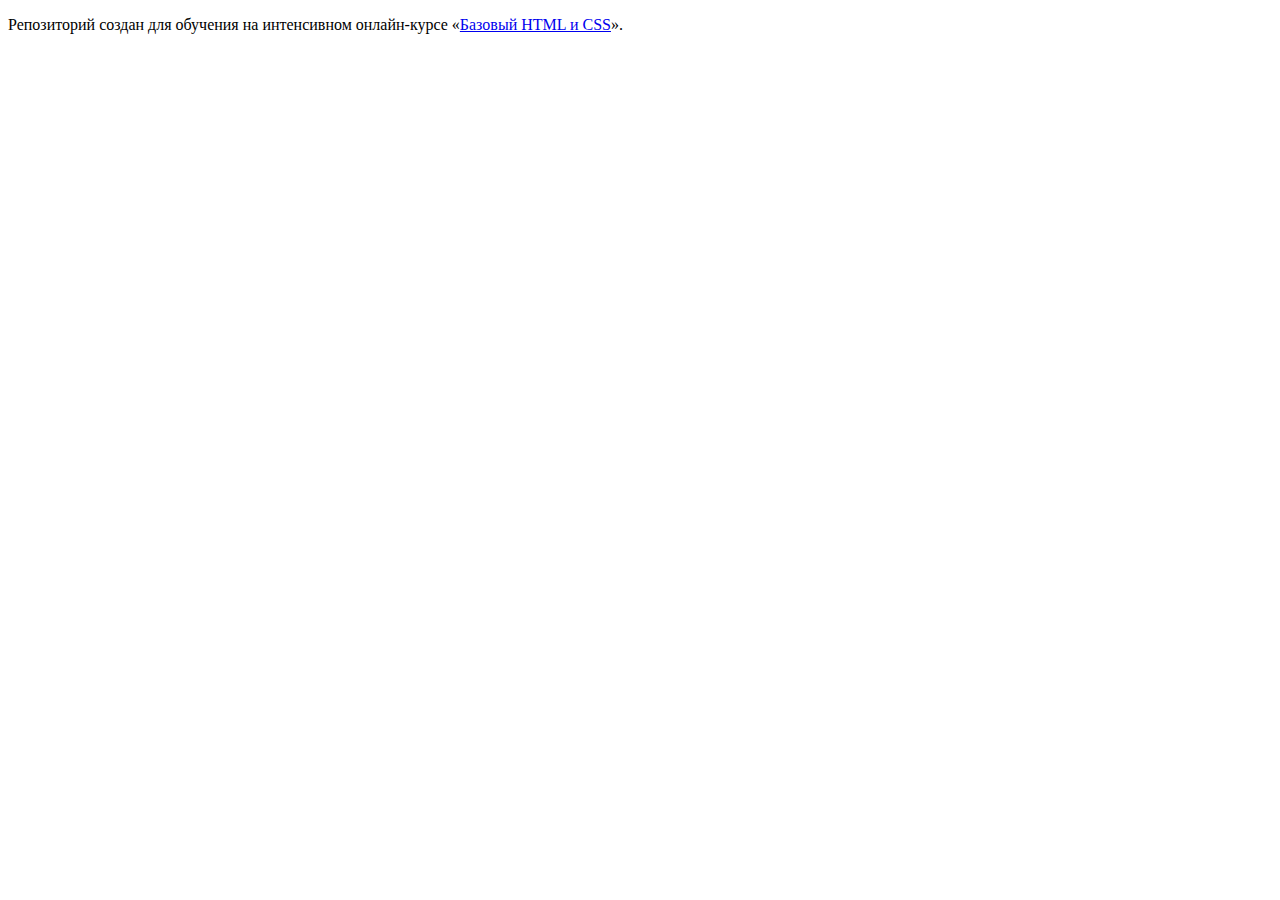
==== index.html @ d26d06f1 ":hatching_chick:" ====
<!DOCTYPE html>
<html lang="ru">
  <head>
    <meta charset="utf-8">
    <title>HTML Academy: Техномарт</title>
  </head>
  <body>

    <p>Репозиторий создан для обучения на интенсивном онлайн‑курсе «<a href="https://htmlacademy.ru/intensive/htmlcss">Базовый HTML и CSS</a>».</p>

  </body>
</html>
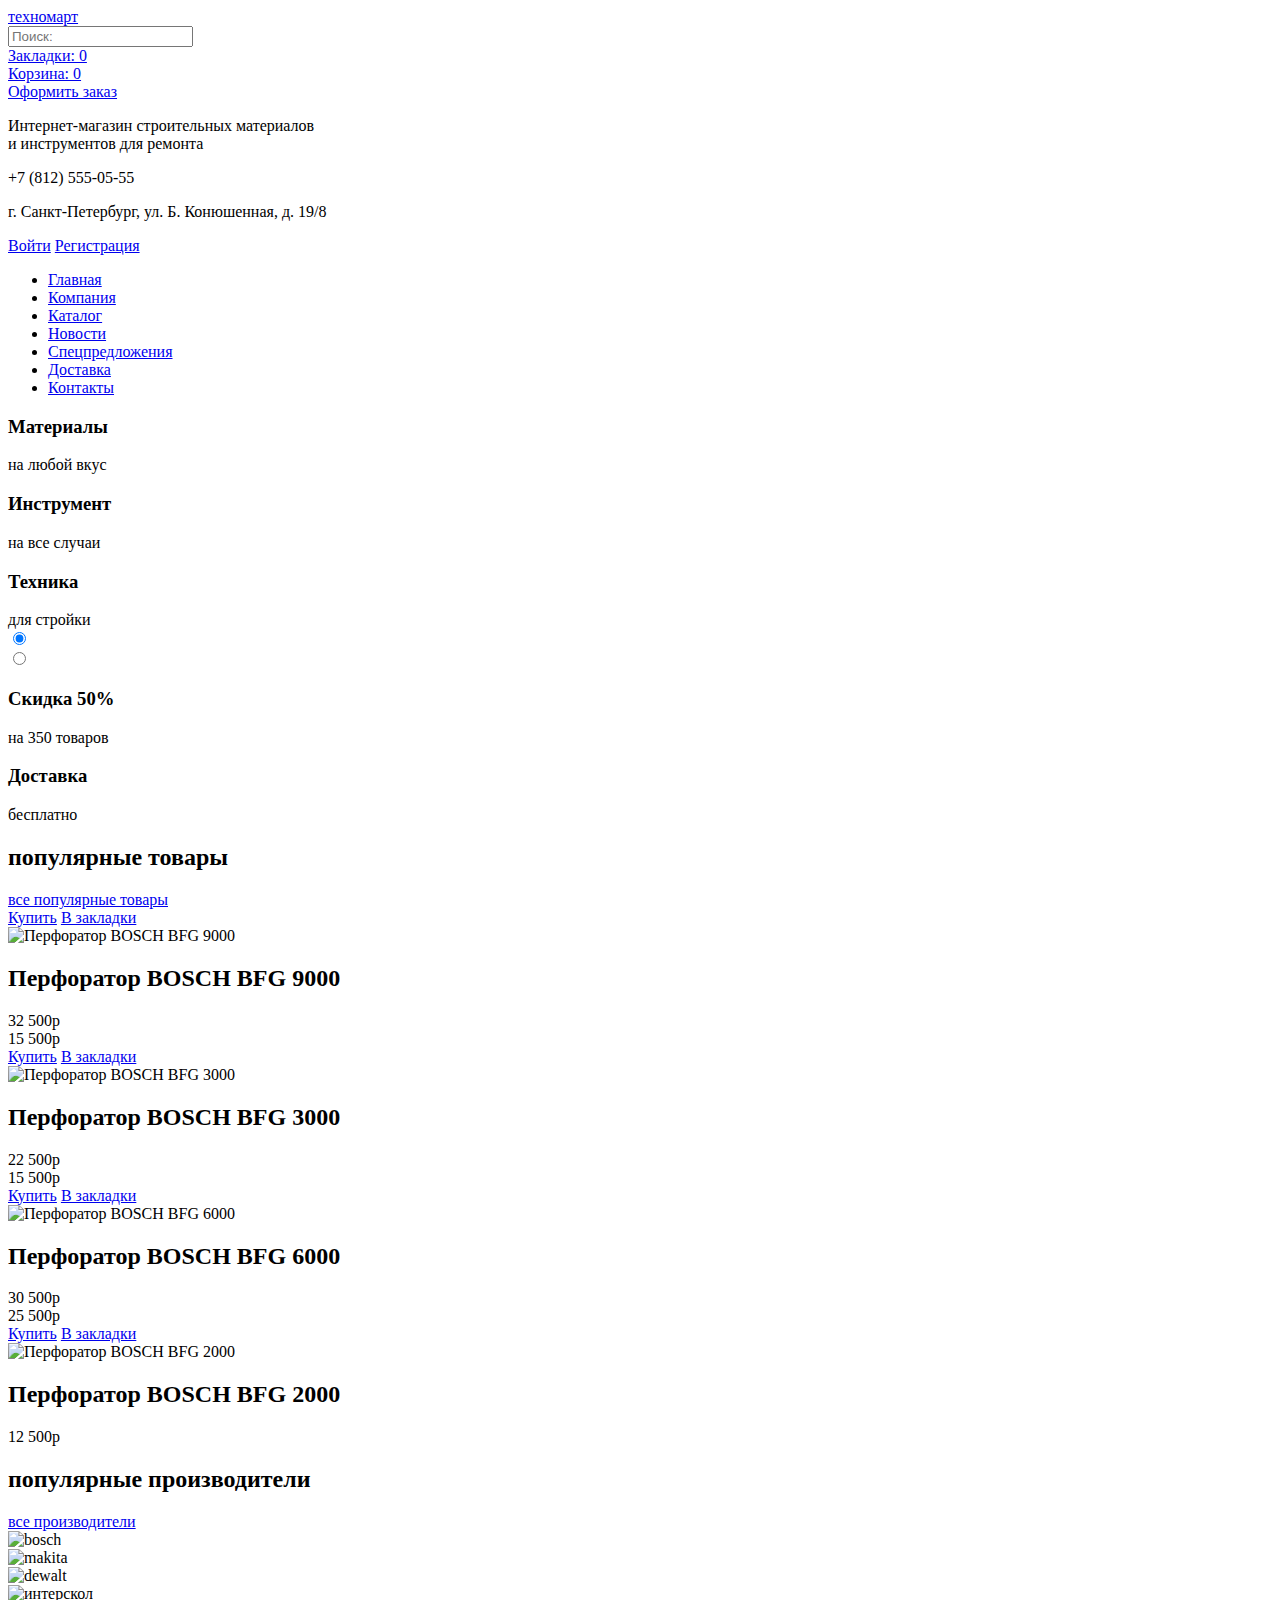
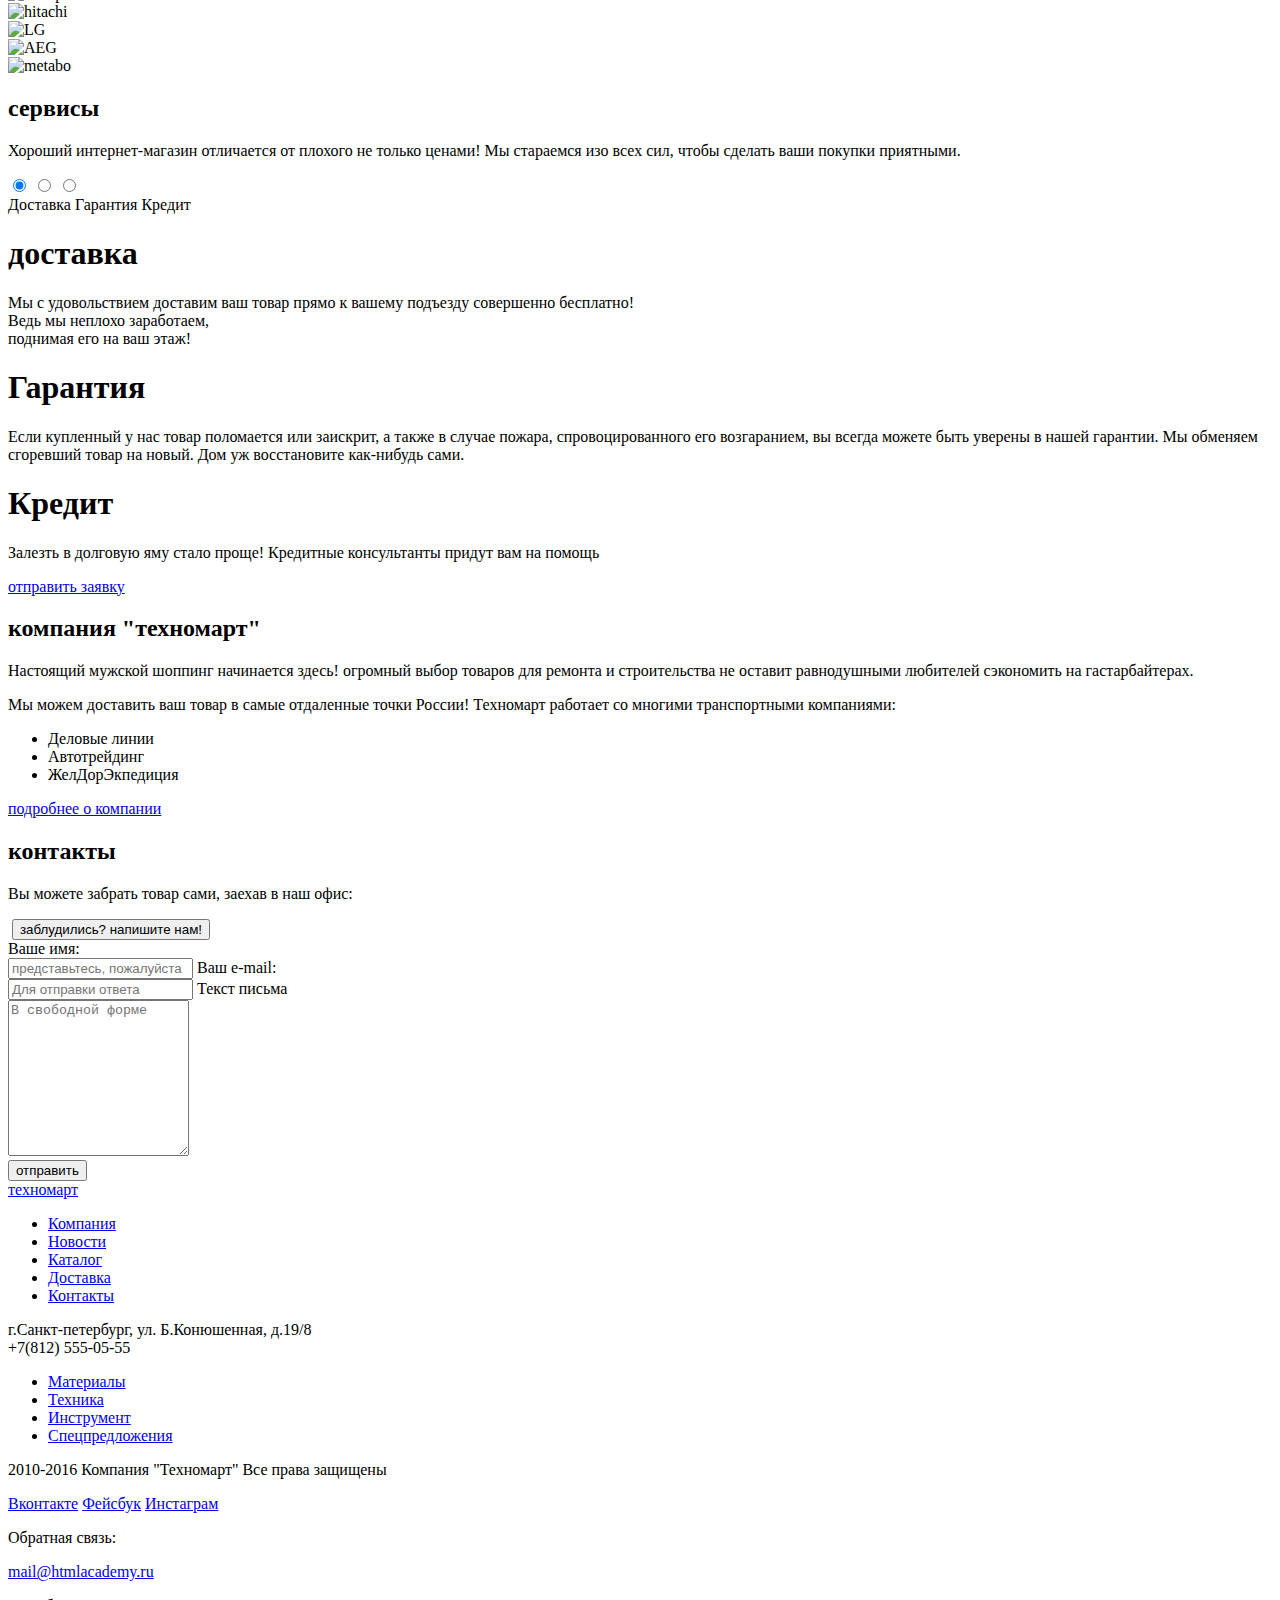
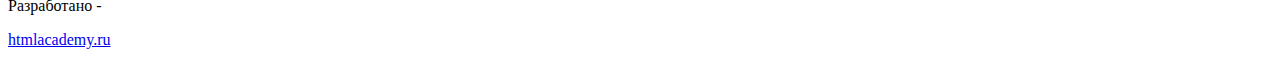
==== commit a77568bb: "РАЗМЕТКА" ====
--- a/index.html
+++ b/index.html
@@ -5,8 +5,294 @@
     <title>HTML Academy: Техномарт</title>
   </head>
   <body>
-
-    <p>Репозиторий создан для обучения на интенсивном онлайн‑курсе «<a href="https://htmlacademy.ru/intensive/htmlcss">Базовый HTML и CSS</a>».</p>
-
+    <header class="main-header">
+      <div class="top-menu">
+        <div class="container clearfix">
+          <a class="logo" href="#">техномарт</a>  
+        </div>
+        <form class="search">
+          <input class="icon-search" type="text" id="search" placeholder="Поиск:">
+        </form>
+        <div class="top-menu-left">
+          <div class="bookmark">
+            <a class="bookmark-link" href="#">Закладки: 0</a>  
+          </div>  
+          <div class="basket">
+            <a class="basket-link" href="#">Корзина: 0</a>  
+          </div>
+          <div class="order">
+            <a class="order-link" href="#">Оформить заказ</a>  
+          </div>
+        </div>
+      </div>
+      <div class="bottom-menu">
+        <div class="container">
+          <div class="about clearfix">
+            <div class="column1">
+              <p class="column1-text">
+                Интернет-магазин строительных материалов<br> и инструментов для ремонта    
+              </p> 
+            </div> 
+            <div class="column2">
+              <p class="phone">
+               <span class="icon-phone"></span>
+               +7 (812) 555-05-55  
+              </p>  
+              <p class="addres"> г. Санкт-Петербург, ул. Б. Конюшенная, д. 19/8</p>
+            </div>
+            <div class="column3"> 
+              <a class="login" href="#">Войти</a> 
+              <a class="checkin" href="#">Регистрация</a>
+            </div>
+          </div>  
+        </div>  
+      </div>
+      <div class="container">
+        <nav class="main-navigation">
+          <ul>
+            <li><a href="#">Главная</a></li> 
+            <li><a href="#">Компания</a></li>  
+            <li><a href="#">Каталог</a></li>  
+            <li><a href="#">Новости</a></li>  
+            <li><a href="#">Спецпредложения</a></li>  
+            <li><a href="#">Доставка</a></li>  
+            <li><a href="#">Контакты</a></li>  
+          </ul>
+        </nav>
+      </div>
+    </header>
+    <main class="main-item">
+      <div class="container">
+        <section class="features clearfix">
+          <div class="features-item new-item">
+            <h3>Материалы</h3>
+            <a>на любой вкус</a>
+          </div> 
+          <div class="features-item">
+            <h3>Инструмент</h3>
+            <a>на все случаи</a>
+          </div>
+          <div class="features-item">
+            <h3>Техника</h3>
+            <a>для стройки</a>
+          </div>
+        </section>
+        <div class="slider">
+          <input type="radio" name="slider" id="slider1" checked>
+          <label for="slider1"></label>
+          <div></div>
+          <input type="radio" name="slider" id="slider2">
+          <label for="slider2"></label>
+          <div></div>
+        </div>
+        <div class="sale">
+          <h3>Скидка 50%</h3>
+          <p>на 350 товаров</p>
+        </div>
+        <div class="delivery">
+          <h3>Доставка</h3>
+          <p>бесплатно</p>
+        </div>
+        <section class="products">
+          <div class="products-title">
+            <h2>популярные товары</h2> 
+            <a href="#">все популярные товары</a>
+          </div>  
+          <div class="products-items">
+            <article class="products-item">
+              <div class="actions">
+                <a href="#" class="buy">Купить</a>
+                <a href="#" class="inbookmark">В закладки</a>
+              </div>
+              <div class="products-item-image">
+                <img width="180" height="100" src="img/bgf-9000.jpg" alt="Перфоратор BOSCH BFG 9000">  
+              </div> 
+              <h2 class="title">Перфоратор BOSCH BFG 9000</h2>
+              <div class="discount">32 500р</div>
+              <div class="price">15 500р</div>
+            </article>
+            <article class="products-item">
+              <div class="actions">
+                <a href="#" class="buy">Купить</a>
+                <a href="#" class="inbookmark">В закладки</a>
+              </div>
+              <div class="products-item-image">
+                <img width="180" height="100" src="img/bgf-3000.jpg" alt="Перфоратор BOSCH BFG 3000">  
+              </div> 
+              <h2 class="title">Перфоратор BOSCH BFG 3000</h2>
+              <div class="discount">22 500р</div>
+              <div class="price">15 500р</div>
+            </article>  
+            <article class="products-item">
+              <div class="actions">
+                <a href="#" class="buy">Купить</a>
+                <a href="#" class="inbookmark">В закладки</a>
+              </div>
+              <div class="products-item-image">
+                <img width="180" height="100" src="img/bgf-6000.jpg" alt="Перфоратор BOSCH BFG 6000">  
+              </div> 
+              <h2 class="title">Перфоратор BOSCH BFG 6000</h2>
+              <div class="discount">30 500р</div>
+              <div class="price">25 500р</div>
+            </article>  
+            <article class="products-item new">
+              <div class="actions">
+                <a href="#" class="buy">Купить</a>
+                <a href="#" class="inbookmark">В закладки</a>
+              </div>
+              <div class="products-item-image">
+                <img width="180" height="100" src="img/bgf2000.jpg" alt="Перфоратор BOSCH BFG 2000">  
+              </div> 
+              <h2 class="title">Перфоратор BOSCH BFG 2000</h2>
+              <div class="discount"></div>
+              <div class="price">12 500р</div>
+            </article>   
+          </div>
+        </section>
+        <section class="brand">
+          <div class="brand-title">
+            <h2>популярные производители</h2> 
+            <a href="#">все производители</a>
+          </div> 
+          <div class="brand-items">
+            <div class="brand-image"><img src="img/bosch.jpg" alt="bosch" widtn="204" height="96"></div>
+            <div class="brand-image"><img src="img/makita.jpg" alt="makita" widtn="204" height="96"></div>
+            <div class="brand-image"><img src="img/dewalt.jpg" alt="dewalt" widtn="204" height="96"></div>
+            <div class="brand-image"><img src="img/interskol.jpg" alt="интерскол" widtn="204" height="96"></div>
+            <div class="brand-image"><img src="img/hitachi.jpg" alt="hitachi" widtn="204" height="96"></div>
+            <div class="brand-image"><img src="img/lg.jpg" alt="LG" widtn="204" height="96"></div>
+            <div class="brand-image"><img src="img/aeg.jpg" alt="AEG" widtn="204" height="96"></div>
+            <div class="brand-image"><img src="img/metabo.jpg" alt="metabo" widtn="204" height="96"></div>
+          </div>
+        </section>
+      </div>
+      <div class="bg-service">
+        <div class="service-container">
+          <div class="service-content">
+            <h2>сервисы</h2>
+            <p>Хороший интернет-магазин отличается от плохого не только ценами! Мы стараемся изо всех сил, чтобы сделать ваши покупки приятными. </p>
+          </div>
+          <div class="service-slider">
+            <input type="radio" name="toggle" id="btn-1" checked>
+            <input type="radio" name="toggle" id="btn-2">
+            <input type="radio" name="toggle" id="btn-3">
+            <div class="slider-controls">
+              <label for="btn-1">Доставка</label>
+              <label for="btn-2">Гарантия</label>
+              <label for="btn-3">Кредит</label>
+            </div>
+            <div class="slides">
+              <div class="slide">
+                <div class="slide-text">
+                  <div class="slide-title">
+                    <h1>доставка</h1>
+                  </div>
+                  <p>Мы с удовольствием доставим ваш товар прямо к вашему подъезду совершенно бесплатно!<br>
+                    Ведь мы неплохо заработаем,<br>поднимая его на ваш этаж!</p>    
+                </div>  
+              </div>
+              <div class="slide">
+                <div class="slide-text">
+                  <div class="slide-title">
+                    <h1>Гарантия</h1>
+                    <p>Если купленный у нас товар поломается или заискрит, а также в случае пожара, спровоцированного его  возгаранием, вы всегда можете быть уверены в нашей гарантии. Мы обменяем сгоревший товар на новый.
+                    Дом уж восстановите как-нибудь сами.</p>    
+                  </div>
+                </div>  
+              </div>
+              <div class="slide">
+                <div class="slide-text">
+                  <div class="slide-title">
+                    <h1>Кредит</h1>
+                    <p>Залезть в долговую яму стало проще!
+                      Кредитные консультанты придут вам на помощь</p> 
+                    <a class="btn" href="#">отправить заявку</a>
+                  </div>
+                </div>  
+              </div>
+            </div>
+          </div>
+        </div>
+      </div>
+      <div class="content-container">
+        <div class="content-left">
+          <h2>компания "техномарт"</h2>  
+          <p>Настоящий мужской шоппинг начинается здесь! огромный выбор товаров для ремонта и строительства не оставит равнодушными любителей сэкономить на гастарбайтерах.</p>
+          <p>Мы можем доставить ваш товар в самые отдаленные точки России! Техномарт работает со многими транспортными компаниями:</p>
+          <uL>
+            <li>Деловые линии</li>
+            <li>Автотрейдинг</li>
+            <li>ЖелДорЭкпедиция</li>
+          </uL>
+          <a href="#">подробнее о компании</a>
+        </div> 
+        <div class="content-right">
+          <h2>контакты</h2>
+          <p>Вы можете забрать товар сами, заехав в наш офис:</p>
+          <a href=""><img src="img/map.jpg" width="" height="" alt=""></a>
+          <button>заблудились? напишите нам!</button>
+          <div class="write">
+            <form>
+              <label for="name">Ваше имя:</label> <br> 
+              <input type="text" id="name" placeholder="представьтесь, пожалуйста">
+              <label for="mail">Ваш e-mail:</label><br>
+              <input type="email" id="mail" placeholder="Для отправки ответа">
+              <label for="text-email">Текст письма</label><br>
+              <textarea  id="text-email" placeholder="В свободной форме" rows="10"></textarea><br>
+              <button>отправить</button>
+            </form>  
+          </div>
+        </div>
+      </div>
+    </main>
+    <footer class="main-footer">
+      <div class="container">    
+        <section class="footer-top">
+          <div class="footer-block-top">
+            <a class="logo" href="#">техномарт</a>
+            <ul>
+              <li><a href="#">Компания</a></li>
+              <li><a href="#">Новости</a></li>
+              <li><a href="#">Каталог</a></li>  
+              <li><a href="#">Доставка</a></li>  
+              <li><a href="#">Контакты</a></li>  
+            </ul>
+          </div> 
+          <div class="footer-block-bottom">
+            <div class="footer-contacts">
+              г.Санкт-петербург, ул. Б.Конюшенная, д.19/8<br>
+              +7(812) 555-05-55
+            </div>
+            <div>
+              <ul>
+                <li><a href="#">Материалы</a></li>  
+                <li><a href="#">Техника</a></li>  
+                <li><a href="#">Инструмент</a></li>  
+                <li><a href="#">Спецпредложения</a></li>  
+              </ul>  
+            </div>
+          </div>
+        </section>
+        <section class="footer-botom">
+          <div class="copyright">
+            <p>2010-2016 Компания "Техномарт"
+            Все права защищены</p>
+          </div>  
+          <div class="social-btn">
+            <a class="social-btn social-btn-vk" href="#">Вконтакте</a>
+            <a class="social-btn social-btn-fb" href="#">Фейсбук</a>
+            <a class="social-btn social-btn-inst" href="#">Инстаграм</a>
+          </div>
+          <div class="post">
+            <p>Обратная связь:</p>
+            <a href="#">mail@htmlacademy.ru</a>
+          </div>
+          <div class="site">
+            <p>Разработано -</p>
+            <a href="#">htmlacademy.ru</a>
+          </div>
+        </section>
+      </div>
+    </footer>
   </body>
 </html>
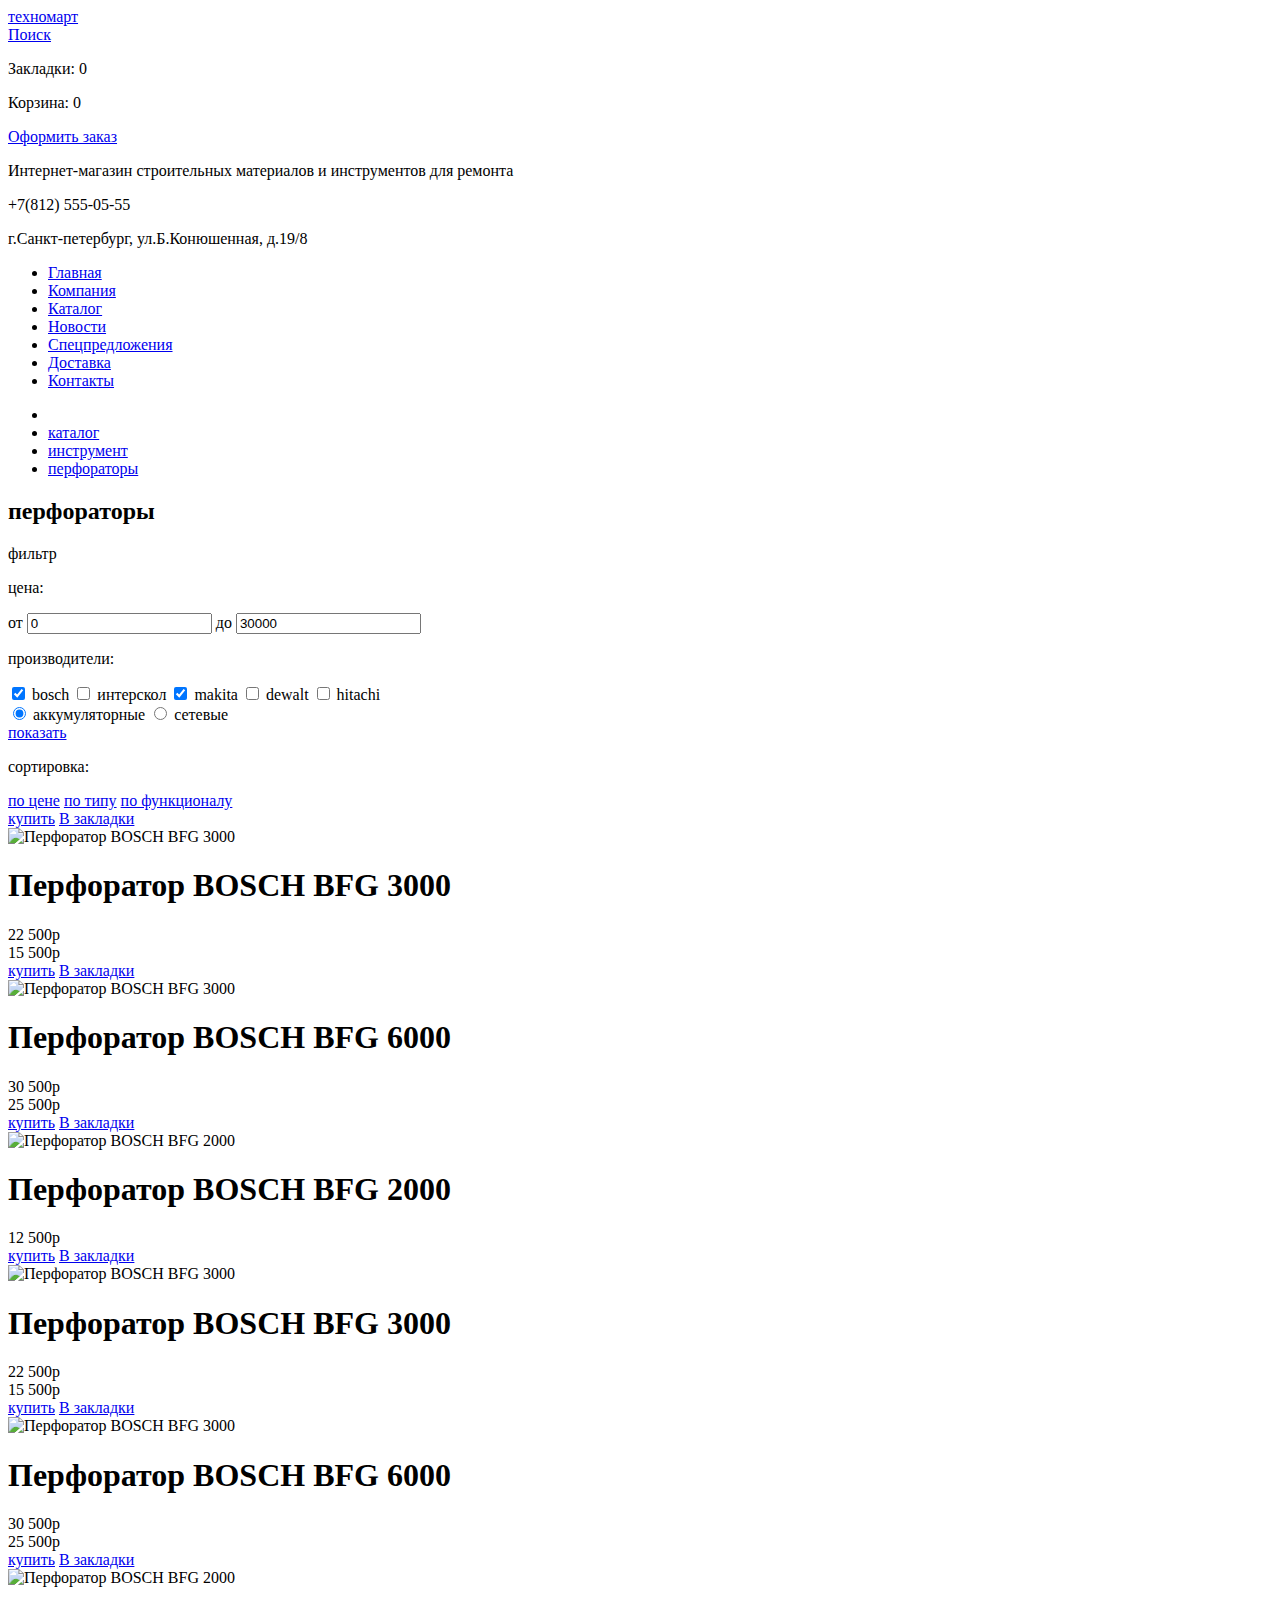
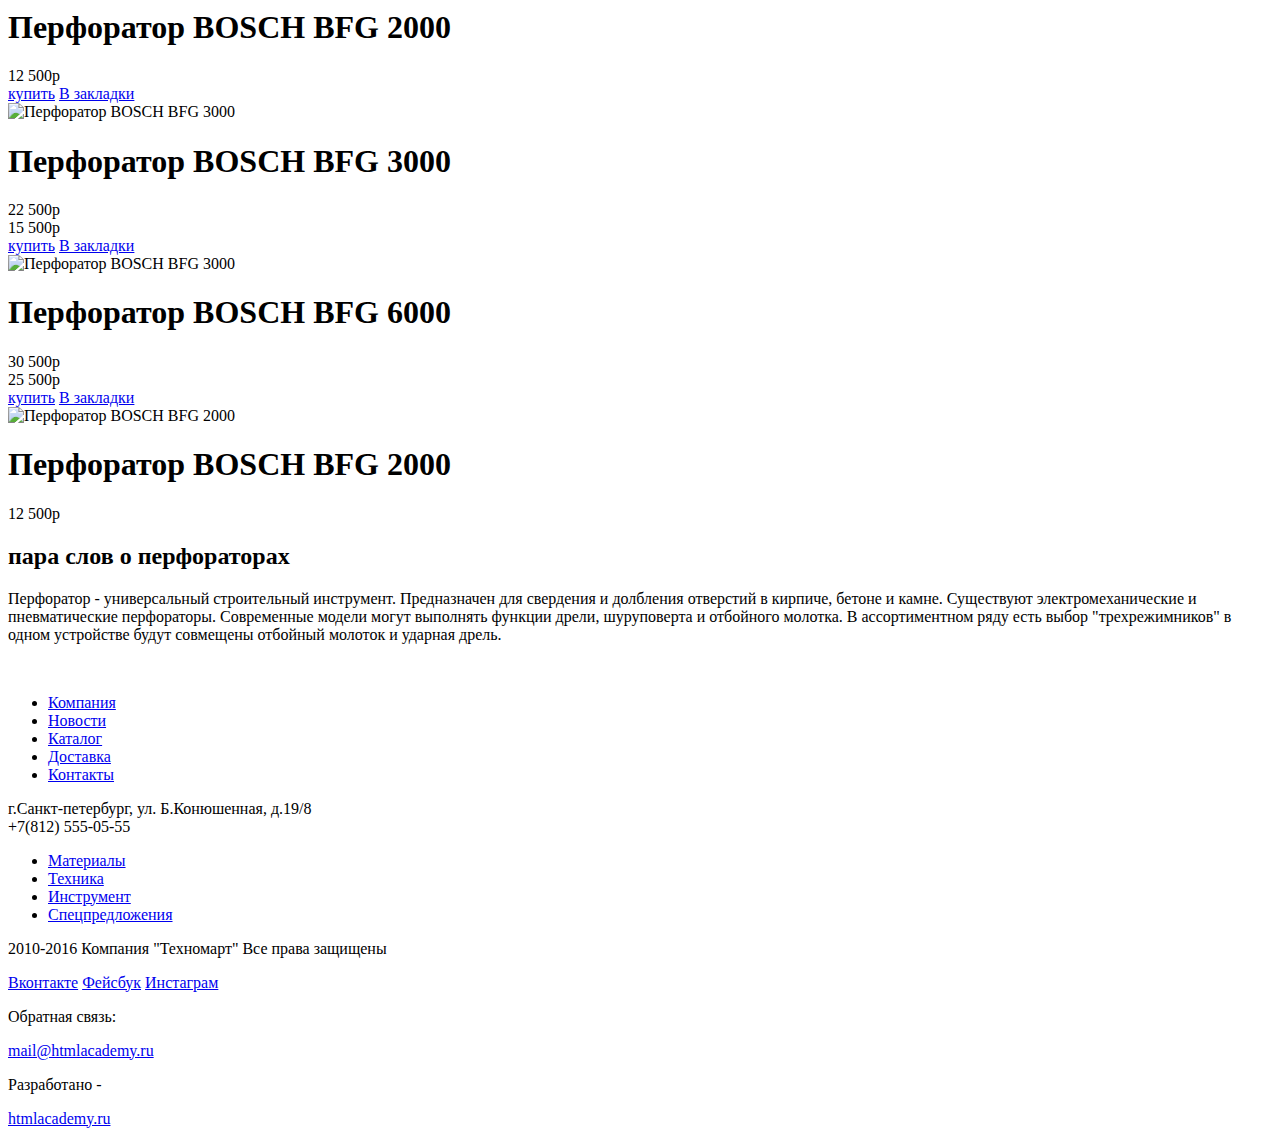
==== commit 45a348fa: "разметка" ====
--- a/index.html
+++ b/index.html
@@ -6,250 +6,264 @@
   </head>
   <body>
     <header class="main-header">
-      <div class="top-menu">
-        <div class="container clearfix">
-          <a class="logo" href="#">техномарт</a>  
-        </div>
-        <form class="search">
-          <input class="icon-search" type="text" id="search" placeholder="Поиск:">
-        </form>
-        <div class="top-menu-left">
-          <div class="bookmark">
-            <a class="bookmark-link" href="#">Закладки: 0</a>  
+      <div class="container">
+        <div class="user-block">
+          <div class="block-left">
+            <a href="#">техномарт</a>    
+            <div class="search">
+              <a href="#">Поиск</a> 
+            </div>
+          </div>
+          <div class="block-right">
+            <div class="bookmark">
+              <p>Закладки: 0</p>  
+            </div> 
+            <div class="basket">
+              <p>Корзина: 0</p>  
+            </div>
+            <div class="order">
+              <a href="#">Оформить заказ</a>  
+            </div>
+          </div>
+        </div>
+      </div>
+      <nav class="main-navigation">
+        <div class="container-navigation">
+          <div class="block-top">
+            <div class="info">
+              <p>Интернет-магазин строительных материалов и инструментов для ремонта</p>  
+            </div>  
+            <div class="nomber">
+              +7(812) 555-05-55  
+            </div>
+            <div class="main-adress">
+              <p>г.Санкт-петербург, ул.Б.Конюшенная, д.19/8</p>
+            </div>
+            <div class="user-block">
+              <a class="login" href="#"></a>  
+              <a class="checkin" href="#"></a>
+            </div>
           </div>  
-          <div class="basket">
-            <a class="basket-link" href="#">Корзина: 0</a>  
-          </div>
-          <div class="order">
-            <a class="order-link" href="#">Оформить заказ</a>  
-          </div>
-        </div>
-      </div>
-      <div class="bottom-menu">
-        <div class="container">
-          <div class="about clearfix">
-            <div class="column1">
-              <p class="column1-text">
-                Интернет-магазин строительных материалов<br> и инструментов для ремонта    
-              </p> 
-            </div> 
-            <div class="column2">
-              <p class="phone">
-               <span class="icon-phone"></span>
-               +7 (812) 555-05-55  
-              </p>  
-              <p class="addres"> г. Санкт-Петербург, ул. Б. Конюшенная, д. 19/8</p>
-            </div>
-            <div class="column3"> 
-              <a class="login" href="#">Войти</a> 
-              <a class="checkin" href="#">Регистрация</a>
-            </div>
-          </div>  
-        </div>  
-      </div>
-      <div class="container">
-        <nav class="main-navigation">
-          <ul>
-            <li><a href="#">Главная</a></li> 
-            <li><a href="#">Компания</a></li>  
-            <li><a href="#">Каталог</a></li>  
-            <li><a href="#">Новости</a></li>  
-            <li><a href="#">Спецпредложения</a></li>  
-            <li><a href="#">Доставка</a></li>  
-            <li><a href="#">Контакты</a></li>  
-          </ul>
-        </nav>
-      </div>
+          <div class="block-bottom">
+            <ul>
+              <li>
+                <a href="#">Главная</a>    
+              </li>
+              <li>
+                <a href="#">Компания</a>    
+              </li> 
+              <li>
+                <a href="#">Каталог</a>    
+              </li> 
+              <li>
+                <a href="#">Новости</a>    
+              </li> 
+              <li>
+                <a href="#">Спецпредложения</a>    
+              </li> 
+              <li>
+                <a href="#">Доставка</a>    
+              </li> 
+              <li>
+                <a href="#">Контакты</a>    
+              </li> 
+            </ul>  
+          </div>
+        </div>
+      </nav>
     </header>
     <main class="main-item">
-      <div class="container">
-        <section class="features clearfix">
-          <div class="features-item new-item">
-            <h3>Материалы</h3>
-            <a>на любой вкус</a>
+      <div class="main-container clearfix">
+        <div class="bread-crumbs">
+          <ul>
+            <li><a href="#"></a></li>
+            <li><a href="#">каталог</a></li>   
+            <li><a href="#">инструмент</a></li>   
+            <li><a href="#">перфораторы</a></li>   
+          </ul>  
+        </div>
+        <div class="catalog-title">
+          <h2>перфораторы</h2>  
+        </div>
+        <form class="filter">
+          <div class="filter-p">
+            <p>фильтр</p>
+          </div>
+          <div class="price">
+            <p>цена:</p>
           </div> 
-          <div class="features-item">
-            <h3>Инструмент</h3>
-            <a>на все случаи</a>
-          </div>
-          <div class="features-item">
-            <h3>Техника</h3>
-            <a>для стройки</a>
-          </div>
+          <div class="range-filter">
+            <div class="range-controls">
+              <div class="scale">
+                <div class="bar"></div>  
+              </div>
+              <div class="toggle toggle-min"></div>
+              <div class="toggle toggle-max"></div>
+            </div>
+            <div class="price-controls">
+              <label class="min-price">от
+                <input name="min-price" type="text" value="0">  
+              </label>  
+              <label class="max-price">до
+                <input name="max-price" type="text" value="30000"></label>
+            </div>
+          </div>
+          <div class="filter-brand">
+            <p>производители:</p> 
+            <input type="checkbox" id="brand-on" checked>
+              <label for="brand-on">bosch</label>
+            <input type="checkbox" id="brand-off">
+              <label for="brand-on">интерскол</label>
+            <input type="checkbox" id="brand-on" checked>
+              <label for="brand-on">makita</label>  
+            <input type="checkbox" id="brand-off">
+              <label for="brand-on">dewalt</label>  
+            <input type="checkbox" id="brand-off">
+              <label for="brand-on">hitachi</label>  
+          </div>
+          <div class="filter-radio-btn">
+            <input type="radio" id="radiobtn" checked>
+              <label for="radiobtn">аккумуляторные</label>  
+            <input type="radio" id="radiobtn">
+              <label for="radiobtn">сетевые</label>  
+          </div>
+          <a href="#">показать</a>
+        </form>
+        <section class="found">
+          <div class="found-block">
+            <p class="found-sorting">сортировка:</p>
+            <a class="active" href="js/">по цене</a>
+            <a class="sort" href="js/">по типу</a>
+            <a class="sort" href="js/">по функционалу</a>  
+          </div>
+          <div class="arrows">
+            <a class="arrow icon-up-dir" href="catalog.html"></a>
+            <a  class="arrow icon-down-dir" href="catalog.html"></a>
+          </div>  
         </section>
-        <div class="slider">
-          <input type="radio" name="slider" id="slider1" checked>
-          <label for="slider1"></label>
-          <div></div>
-          <input type="radio" name="slider" id="slider2">
-          <label for="slider2"></label>
-          <div></div>
-        </div>
-        <div class="sale">
-          <h3>Скидка 50%</h3>
-          <p>на 350 товаров</p>
-        </div>
-        <div class="delivery">
-          <h3>Доставка</h3>
-          <p>бесплатно</p>
-        </div>
-        <section class="products">
-          <div class="products-title">
-            <h2>популярные товары</h2> 
-            <a href="#">все популярные товары</a>
-          </div>  
-          <div class="products-items">
-            <article class="products-item">
-              <div class="actions">
-                <a href="#" class="buy">Купить</a>
-                <a href="#" class="inbookmark">В закладки</a>
-              </div>
-              <div class="products-item-image">
-                <img width="180" height="100" src="img/bgf-9000.jpg" alt="Перфоратор BOSCH BFG 9000">  
-              </div> 
-              <h2 class="title">Перфоратор BOSCH BFG 9000</h2>
-              <div class="discount">32 500р</div>
-              <div class="price">15 500р</div>
-            </article>
-            <article class="products-item">
-              <div class="actions">
-                <a href="#" class="buy">Купить</a>
-                <a href="#" class="inbookmark">В закладки</a>
-              </div>
-              <div class="products-item-image">
-                <img width="180" height="100" src="img/bgf-3000.jpg" alt="Перфоратор BOSCH BFG 3000">  
-              </div> 
-              <h2 class="title">Перфоратор BOSCH BFG 3000</h2>
-              <div class="discount">22 500р</div>
-              <div class="price">15 500р</div>
-            </article>  
-            <article class="products-item">
-              <div class="actions">
-                <a href="#" class="buy">Купить</a>
-                <a href="#" class="inbookmark">В закладки</a>
-              </div>
-              <div class="products-item-image">
-                <img width="180" height="100" src="img/bgf-6000.jpg" alt="Перфоратор BOSCH BFG 6000">  
-              </div> 
-              <h2 class="title">Перфоратор BOSCH BFG 6000</h2>
-              <div class="discount">30 500р</div>
-              <div class="price">25 500р</div>
-            </article>  
-            <article class="products-item new">
-              <div class="actions">
-                <a href="#" class="buy">Купить</a>
-                <a href="#" class="inbookmark">В закладки</a>
-              </div>
-              <div class="products-item-image">
-                <img width="180" height="100" src="img/bgf2000.jpg" alt="Перфоратор BOSCH BFG 2000">  
-              </div> 
-              <h2 class="title">Перфоратор BOSCH BFG 2000</h2>
-              <div class="discount"></div>
-              <div class="price">12 500р</div>
-            </article>   
-          </div>
-        </section>
-        <section class="brand">
-          <div class="brand-title">
-            <h2>популярные производители</h2> 
-            <a href="#">все производители</a>
-          </div> 
-          <div class="brand-items">
-            <div class="brand-image"><img src="img/bosch.jpg" alt="bosch" widtn="204" height="96"></div>
-            <div class="brand-image"><img src="img/makita.jpg" alt="makita" widtn="204" height="96"></div>
-            <div class="brand-image"><img src="img/dewalt.jpg" alt="dewalt" widtn="204" height="96"></div>
-            <div class="brand-image"><img src="img/interskol.jpg" alt="интерскол" widtn="204" height="96"></div>
-            <div class="brand-image"><img src="img/hitachi.jpg" alt="hitachi" widtn="204" height="96"></div>
-            <div class="brand-image"><img src="img/lg.jpg" alt="LG" widtn="204" height="96"></div>
-            <div class="brand-image"><img src="img/aeg.jpg" alt="AEG" widtn="204" height="96"></div>
-            <div class="brand-image"><img src="img/metabo.jpg" alt="metabo" widtn="204" height="96"></div>
-          </div>
-        </section>
-      </div>
-      <div class="bg-service">
-        <div class="service-container">
-          <div class="service-content">
-            <h2>сервисы</h2>
-            <p>Хороший интернет-магазин отличается от плохого не только ценами! Мы стараемся изо всех сил, чтобы сделать ваши покупки приятными. </p>
-          </div>
-          <div class="service-slider">
-            <input type="radio" name="toggle" id="btn-1" checked>
-            <input type="radio" name="toggle" id="btn-2">
-            <input type="radio" name="toggle" id="btn-3">
-            <div class="slider-controls">
-              <label for="btn-1">Доставка</label>
-              <label for="btn-2">Гарантия</label>
-              <label for="btn-3">Кредит</label>
-            </div>
-            <div class="slides">
-              <div class="slide">
-                <div class="slide-text">
-                  <div class="slide-title">
-                    <h1>доставка</h1>
-                  </div>
-                  <p>Мы с удовольствием доставим ваш товар прямо к вашему подъезду совершенно бесплатно!<br>
-                    Ведь мы неплохо заработаем,<br>поднимая его на ваш этаж!</p>    
-                </div>  
-              </div>
-              <div class="slide">
-                <div class="slide-text">
-                  <div class="slide-title">
-                    <h1>Гарантия</h1>
-                    <p>Если купленный у нас товар поломается или заискрит, а также в случае пожара, спровоцированного его  возгаранием, вы всегда можете быть уверены в нашей гарантии. Мы обменяем сгоревший товар на новый.
-                    Дом уж восстановите как-нибудь сами.</p>    
-                  </div>
-                </div>  
-              </div>
-              <div class="slide">
-                <div class="slide-text">
-                  <div class="slide-title">
-                    <h1>Кредит</h1>
-                    <p>Залезть в долговую яму стало проще!
-                      Кредитные консультанты придут вам на помощь</p> 
-                    <a class="btn" href="#">отправить заявку</a>
-                  </div>
-                </div>  
-              </div>
-            </div>
-          </div>
-        </div>
-      </div>
-      <div class="content-container">
-        <div class="content-left">
-          <h2>компания "техномарт"</h2>  
-          <p>Настоящий мужской шоппинг начинается здесь! огромный выбор товаров для ремонта и строительства не оставит равнодушными любителей сэкономить на гастарбайтерах.</p>
-          <p>Мы можем доставить ваш товар в самые отдаленные точки России! Техномарт работает со многими транспортными компаниями:</p>
-          <uL>
-            <li>Деловые линии</li>
-            <li>Автотрейдинг</li>
-            <li>ЖелДорЭкпедиция</li>
-          </uL>
-          <a href="#">подробнее о компании</a>
-        </div> 
-        <div class="content-right">
-          <h2>контакты</h2>
-          <p>Вы можете забрать товар сами, заехав в наш офис:</p>
-          <a href=""><img src="img/map.jpg" width="" height="" alt=""></a>
-          <button>заблудились? напишите нам!</button>
-          <div class="write">
-            <form>
-              <label for="name">Ваше имя:</label> <br> 
-              <input type="text" id="name" placeholder="представьтесь, пожалуйста">
-              <label for="mail">Ваш e-mail:</label><br>
-              <input type="email" id="mail" placeholder="Для отправки ответа">
-              <label for="text-email">Текст письма</label><br>
-              <textarea  id="text-email" placeholder="В свободной форме" rows="10"></textarea><br>
-              <button>отправить</button>
-            </form>  
-          </div>
-        </div>
-      </div>
+        <div class="catalog-items">
+          <article class="catalog-item">
+            <div class="actions">
+              <a href="#" class="buy">купить</a>
+              <a href="#" class="inbookmark">В закладки</a>
+            </div>
+            <div class="catalog-item-image">
+              <img src="img/bgf-3000.jpg" width="180" height="100" alt="Перфоратор BOSCH BFG 3000">
+            </div> 
+            <h1 class="title">Перфоратор BOSCH BFG 3000</h1>
+            <div class="discount">22 500р</div>
+            <div class="price">15 500р</div>
+          </article>  
+          <article class="catalog-item">
+            <div class="actions">
+              <a href="#" class="buy">купить</a>
+              <a href="#" class="inbookmark">В закладки</a>
+            </div>
+            <div class="catalog-item-image">
+              <img src="img/bgf-6000.jpg" width="180" height="100" alt="Перфоратор BOSCH BFG 3000">
+            </div> 
+            <h1 class="title">Перфоратор BOSCH BFG 6000</h1>
+            <div class="discount">30 500р</div>
+            <div class="price">25 500р</div>
+          </article>     
+          <article class="catalog-item new">
+            <div class="actions">
+              <a href="#" class="buy">купить</a>
+              <a href="#" class="inbookmark">В закладки</a>
+            </div>
+            <div class="catalog-item-image">
+              <img src="img/bgf-2000.jpg" width="180" height="100" alt="Перфоратор BOSCH BFG 2000">
+            </div> 
+            <h1 class="title">Перфоратор BOSCH BFG 2000</h1>
+            <div class="discount"></div>
+            <div class="price">12 500р</div>
+          </article>     
+          <article class="catalog-item">
+            <div class="actions">
+              <a href="#" class="buy">купить</a>
+              <a href="#" class="inbookmark">В закладки</a>
+            </div>
+            <div class="catalog-item-image">
+              <img src="img/bgf-3000.jpg" width="180" height="100" alt="Перфоратор BOSCH BFG 3000">
+            </div> 
+            <h1 class="title">Перфоратор BOSCH BFG 3000</h1>
+            <div class="discount">22 500р</div>
+            <div class="price">15 500р</div>
+          </article>     
+          <article class="catalog-item new">
+            <div class="actions">
+              <a href="#" class="buy">купить</a>
+              <a href="#" class="inbookmark">В закладки</a>
+            </div>
+            <div class="catalog-item-image">
+              <img src="img/bgf-6000.jpg" width="180" height="100" alt="Перфоратор BOSCH BFG 3000">
+            </div> 
+            <h1 class="title">Перфоратор BOSCH BFG 6000</h1>
+            <div class="discount">30 500р</div>
+            <div class="price">25 500р</div>
+          </article>     
+          <article class="catalog-item">
+            <div class="actions">
+              <a href="#" class="buy">купить</a>
+              <a href="#" class="inbookmark">В закладки</a>
+            </div>
+            <div class="catalog-item-image">
+              <img src="img/bgf-2000.jpg" width="180" height="100" alt="Перфоратор BOSCH BFG 2000">
+            </div> 
+            <h1 class="title">Перфоратор BOSCH BFG 2000</h1>
+            <div class="discount"></div>
+            <div class="price">12 500р</div>
+          </article>     
+          <article class="catalog-item new">
+            <div class="actions">
+              <a href="#" class="buy">купить</a>
+              <a href="#" class="inbookmark">В закладки</a>
+            </div>
+            <div class="catalog-item-image">
+              <img src="img/bgf-3000.jpg" width="180" height="100" alt="Перфоратор BOSCH BFG 3000">
+            </div> 
+            <h1 class="title">Перфоратор BOSCH BFG 3000</h1>
+            <div class="discount">22 500р</div>
+            <div class="price">15 500р</div>
+          </article>     
+          <article class="catalog-item">
+            <div class="actions">
+              <a href="#" class="buy">купить</a>
+              <a href="#" class="inbookmark">В закладки</a>
+            </div>
+            <div class="catalog-item-image">
+              <img src="img/bgf-6000.jpg" width="180" height="100" alt="Перфоратор BOSCH BFG 3000">
+            </div> 
+            <h1 class="title">Перфоратор BOSCH BFG 6000</h1>
+            <div class="discount">30 500р</div>
+            <div class="price">25 500р</div>
+          </article>     
+          <article class="catalog-item">
+            <div class="actions">
+              <a href="#" class="buy">купить</a>
+              <a href="#" class="inbookmark">В закладки</a>
+            </div>
+            <div class="catalog-item-image">
+              <img src="img/bgf-2000.jpg" width="180" height="100" alt="Перфоратор BOSCH BFG 2000">
+            </div> 
+            <h1 class="title">Перфоратор BOSCH BFG 2000</h1>
+            <div class="discount"></div>
+            <div class="price">12 500р</div>
+         </article>     
+        </div>
+      </div> 
+      <section class="text-bg">
+        <div class="container">
+          <h2>пара слов о перфораторах</h2>  
+          <p>Перфоратор - универсальный строительный инструмент. Предназначен для свердения и долбления отверстий в кирпиче, бетоне и камне. Существуют электромеханические и пневматические перфораторы. Современные модели могут выполнять функции дрели, шуруповерта и отбойного молотка. В ассортиментном ряду есть выбор "трехрежимников" в одном устройстве будут совмещены отбойный молоток и ударная дрель.</p>
+        </div>      
+      </section>
     </main>
     <footer class="main-footer">
       <div class="container">    
         <section class="footer-top">
           <div class="footer-block-top">
-            <a class="logo" href="#">техномарт</a>
+            <a class="logo" href="#"><img src="" width="" height="" alt=""></a>
             <ul>
               <li><a href="#">Компания</a></li>
               <li><a href="#">Новости</a></li>
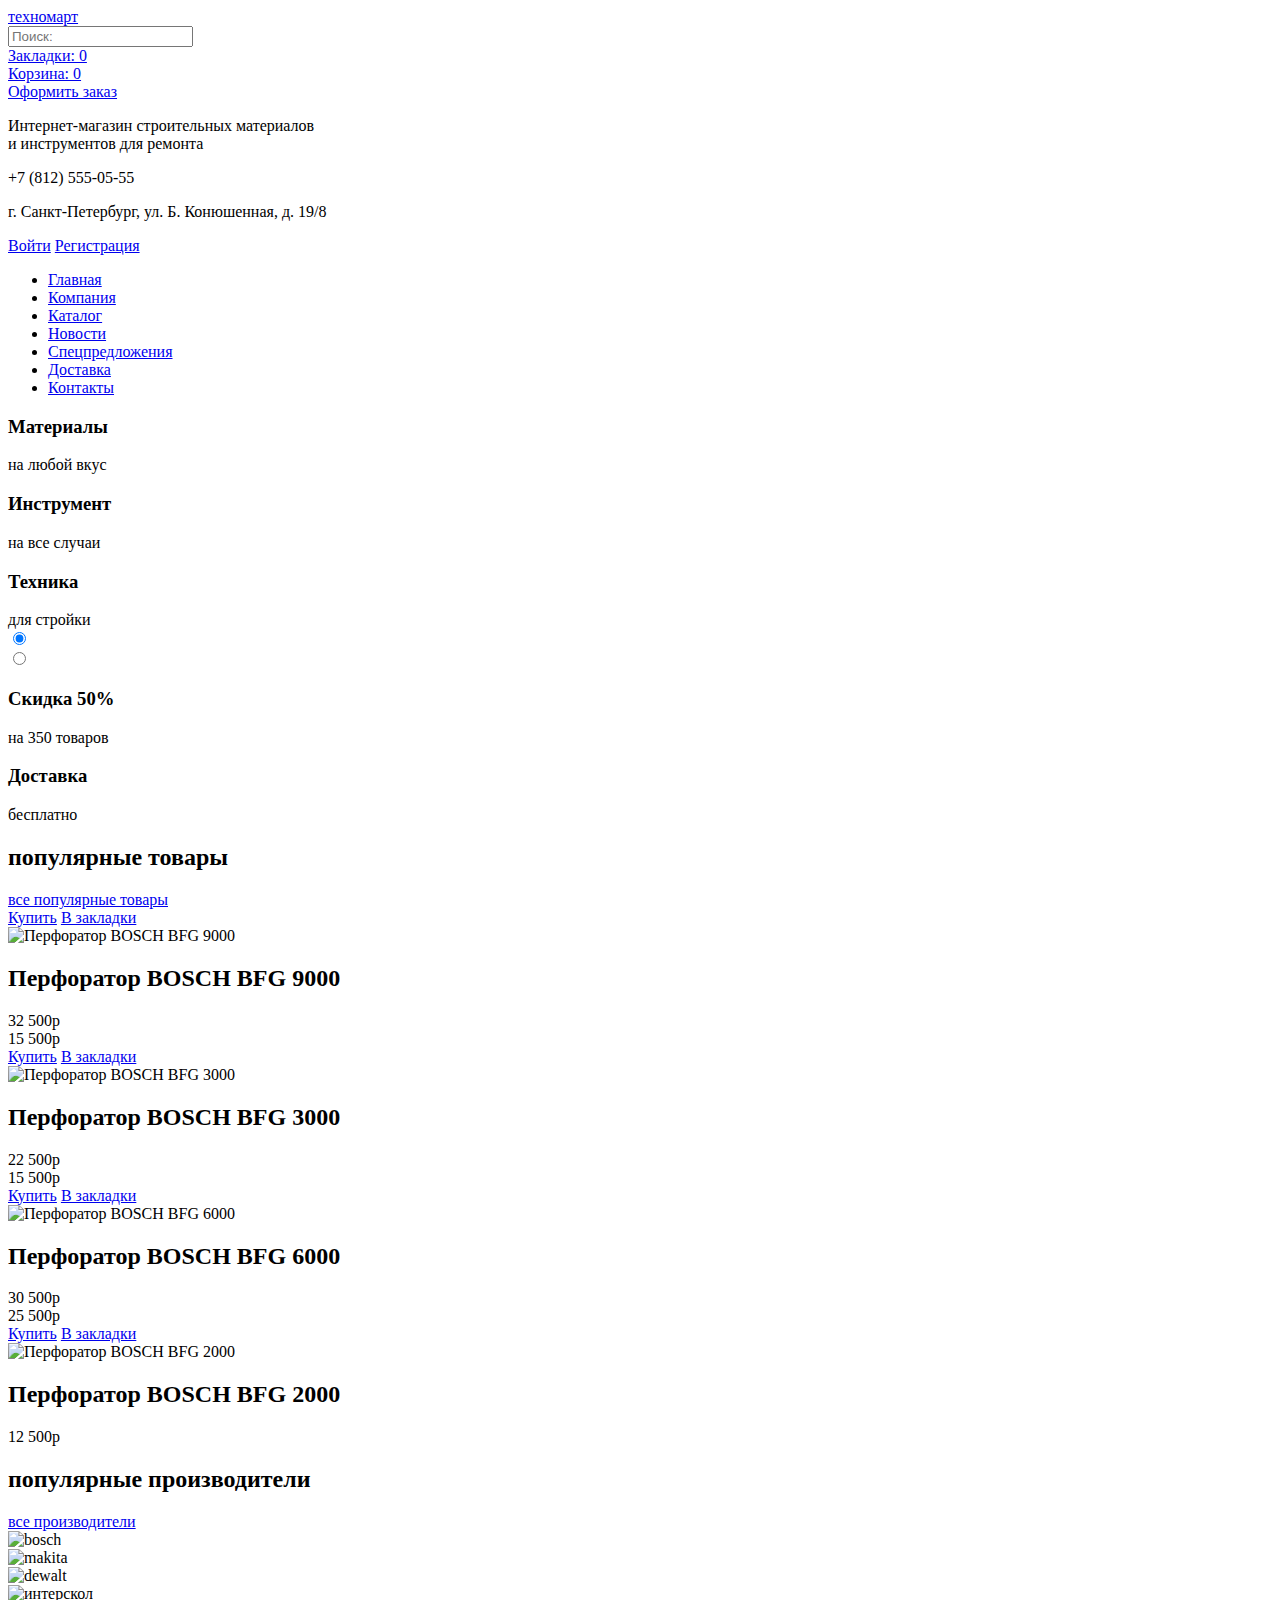
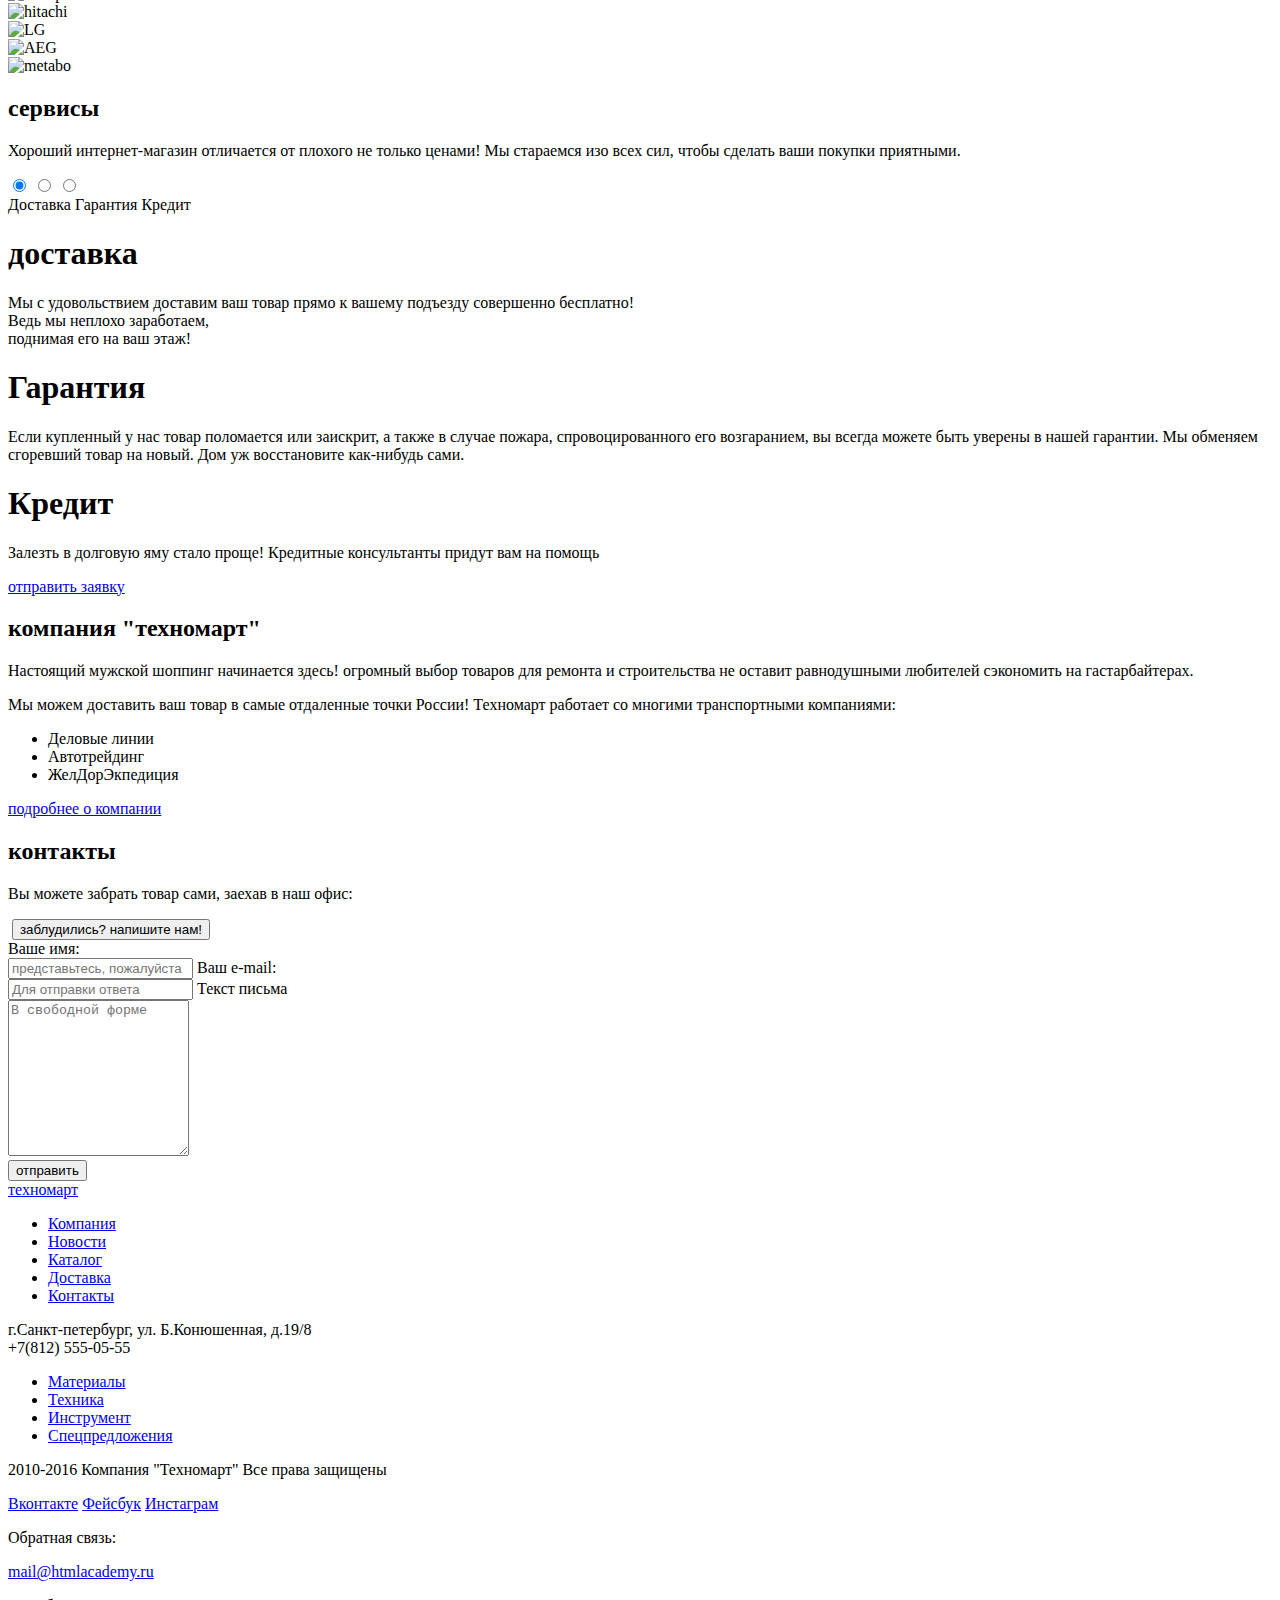
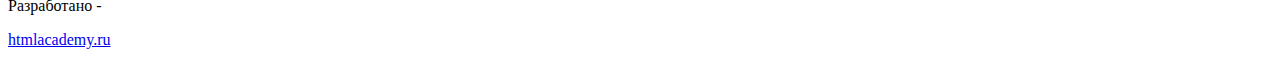
==== commit 559efa19: "разметка главной" ====
--- a/index.html
+++ b/index.html
@@ -2,268 +2,257 @@
 <html lang="ru">
   <head>
     <meta charset="utf-8">
-    <title>HTML Academy: Техномарт</title>
+    <title>Техномарт</title>
+    <link href="https://fonts.googleapis.com/css?family=Cuprum:400,400italic,700,700italic&amp;subset=latin,cyrillic" rel="stylesheet" type="text/css">
+    <link rel="stylesheet" href="css/normalize.css">
+    <link rel="stylesheet" href="css/style.css">
   </head>
   <body>
     <header class="main-header">
+      <div class="top-menu">
+        <div class="container clearfix">
+          <a class="logo" href="#">техномарт</a>  
+        </div>
+        <form class="search">
+          <input class="icon-search" type="text" id="search" placeholder="Поиск:">
+        </form>
+        <div class="top-menu-left">
+          <div class="bookmark">
+            <a class="bookmark-link" href="#">Закладки: 0</a>  
+          </div>  
+          <div class="basket">
+            <a class="basket-link" href="#">Корзина: 0</a>  
+          </div>
+          <div class="order">
+            <a class="order-link" href="#">Оформить заказ</a>  
+          </div>
+        </div>
+      </div>
+      <div class="bottom-menu">
+        <div class="container">
+          <div class="about clearfix">
+            <div class="column1">
+              <p class="column1-text">
+                Интернет-магазин строительных материалов<br> и инструментов для ремонта    
+              </p> 
+            </div> 
+            <div class="column2">
+              <p class="phone">
+               <span class="icon-phone"></span>
+               +7 (812) 555-05-55  
+              </p>  
+              <p class="addres"> г. Санкт-Петербург, ул. Б. Конюшенная, д. 19/8</p>
+            </div>
+            <div class="column3"> 
+              <a class="login" href="#">Войти</a> 
+              <a class="checkin" href="#">Регистрация</a>
+            </div>
+          </div>  
+        </div>  
+      </div>
       <div class="container">
-        <div class="user-block">
-          <div class="block-left">
-            <a href="#">техномарт</a>    
-            <div class="search">
-              <a href="#">Поиск</a> 
-            </div>
-          </div>
-          <div class="block-right">
-            <div class="bookmark">
-              <p>Закладки: 0</p>  
-            </div> 
-            <div class="basket">
-              <p>Корзина: 0</p>  
-            </div>
-            <div class="order">
-              <a href="#">Оформить заказ</a>  
-            </div>
-          </div>
-        </div>
-      </div>
-      <nav class="main-navigation">
-        <div class="container-navigation">
-          <div class="block-top">
-            <div class="info">
-              <p>Интернет-магазин строительных материалов и инструментов для ремонта</p>  
-            </div>  
-            <div class="nomber">
-              +7(812) 555-05-55  
-            </div>
-            <div class="main-adress">
-              <p>г.Санкт-петербург, ул.Б.Конюшенная, д.19/8</p>
-            </div>
-            <div class="user-block">
-              <a class="login" href="#"></a>  
-              <a class="checkin" href="#"></a>
-            </div>
-          </div>  
-          <div class="block-bottom">
-            <ul>
-              <li>
-                <a href="#">Главная</a>    
-              </li>
-              <li>
-                <a href="#">Компания</a>    
-              </li> 
-              <li>
-                <a href="#">Каталог</a>    
-              </li> 
-              <li>
-                <a href="#">Новости</a>    
-              </li> 
-              <li>
-                <a href="#">Спецпредложения</a>    
-              </li> 
-              <li>
-                <a href="#">Доставка</a>    
-              </li> 
-              <li>
-                <a href="#">Контакты</a>    
-              </li> 
-            </ul>  
-          </div>
-        </div>
-      </nav>
+        <nav class="main-navigation">
+          <ul>
+            <li><a href="#">Главная</a></li> 
+            <li><a href="#">Компания</a></li>  
+            <li><a href="#">Каталог</a></li>  
+            <li><a href="#">Новости</a></li>  
+            <li><a href="#">Спецпредложения</a></li>  
+            <li><a href="#">Доставка</a></li>  
+            <li><a href="#">Контакты</a></li>  
+          </ul>
+        </nav>
+      </div>
     </header>
     <main class="main-item">
-      <div class="main-container clearfix">
-        <div class="bread-crumbs">
-          <ul>
-            <li><a href="#"></a></li>
-            <li><a href="#">каталог</a></li>   
-            <li><a href="#">инструмент</a></li>   
-            <li><a href="#">перфораторы</a></li>   
-          </ul>  
-        </div>
-        <div class="catalog-title">
-          <h2>перфораторы</h2>  
-        </div>
-        <form class="filter">
-          <div class="filter-p">
-            <p>фильтр</p>
-          </div>
-          <div class="price">
-            <p>цена:</p>
+      <div class="container">
+        <section class="features clearfix">
+          <div class="features-item new-item">
+            <h3>Материалы</h3>
+            <a>на любой вкус</a>
           </div> 
-          <div class="range-filter">
-            <div class="range-controls">
-              <div class="scale">
-                <div class="bar"></div>  
-              </div>
-              <div class="toggle toggle-min"></div>
-              <div class="toggle toggle-max"></div>
-            </div>
-            <div class="price-controls">
-              <label class="min-price">от
-                <input name="min-price" type="text" value="0">  
-              </label>  
-              <label class="max-price">до
-                <input name="max-price" type="text" value="30000"></label>
-            </div>
-          </div>
-          <div class="filter-brand">
-            <p>производители:</p> 
-            <input type="checkbox" id="brand-on" checked>
-              <label for="brand-on">bosch</label>
-            <input type="checkbox" id="brand-off">
-              <label for="brand-on">интерскол</label>
-            <input type="checkbox" id="brand-on" checked>
-              <label for="brand-on">makita</label>  
-            <input type="checkbox" id="brand-off">
-              <label for="brand-on">dewalt</label>  
-            <input type="checkbox" id="brand-off">
-              <label for="brand-on">hitachi</label>  
-          </div>
-          <div class="filter-radio-btn">
-            <input type="radio" id="radiobtn" checked>
-              <label for="radiobtn">аккумуляторные</label>  
-            <input type="radio" id="radiobtn">
-              <label for="radiobtn">сетевые</label>  
-          </div>
-          <a href="#">показать</a>
-        </form>
-        <section class="found">
-          <div class="found-block">
-            <p class="found-sorting">сортировка:</p>
-            <a class="active" href="js/">по цене</a>
-            <a class="sort" href="js/">по типу</a>
-            <a class="sort" href="js/">по функционалу</a>  
-          </div>
-          <div class="arrows">
-            <a class="arrow icon-up-dir" href="catalog.html"></a>
-            <a  class="arrow icon-down-dir" href="catalog.html"></a>
+          <div class="features-item">
+            <h3>Инструмент</h3>
+            <a>на все случаи</a>
+          </div>
+          <div class="features-item">
+            <h3>Техника</h3>
+            <a>для стройки</a>
+          </div>
+        </section>
+        <div class="slider">
+          <input type="radio" name="slider" id="slider1" checked>
+          <label for="slider1"></label>
+          <div></div>
+          <input type="radio" name="slider" id="slider2">
+          <label for="slider2"></label>
+          <div></div>
+        </div>
+        <div class="sale">
+          <h3>Скидка 50%</h3>
+          <p>на 350 товаров</p>
+        </div>
+        <div class="delivery">
+          <h3>Доставка</h3>
+          <p>бесплатно</p>
+        </div>
+        <section class="products">
+          <div class="products-title">
+            <h2>популярные товары</h2> 
+            <a href="#">все популярные товары</a>
           </div>  
-        </section>
-        <div class="catalog-items">
-          <article class="catalog-item">
-            <div class="actions">
-              <a href="#" class="buy">купить</a>
-              <a href="#" class="inbookmark">В закладки</a>
-            </div>
-            <div class="catalog-item-image">
-              <img src="img/bgf-3000.jpg" width="180" height="100" alt="Перфоратор BOSCH BFG 3000">
-            </div> 
-            <h1 class="title">Перфоратор BOSCH BFG 3000</h1>
-            <div class="discount">22 500р</div>
-            <div class="price">15 500р</div>
-          </article>  
-          <article class="catalog-item">
-            <div class="actions">
-              <a href="#" class="buy">купить</a>
-              <a href="#" class="inbookmark">В закладки</a>
-            </div>
-            <div class="catalog-item-image">
-              <img src="img/bgf-6000.jpg" width="180" height="100" alt="Перфоратор BOSCH BFG 3000">
-            </div> 
-            <h1 class="title">Перфоратор BOSCH BFG 6000</h1>
-            <div class="discount">30 500р</div>
-            <div class="price">25 500р</div>
-          </article>     
-          <article class="catalog-item new">
-            <div class="actions">
-              <a href="#" class="buy">купить</a>
-              <a href="#" class="inbookmark">В закладки</a>
-            </div>
-            <div class="catalog-item-image">
-              <img src="img/bgf-2000.jpg" width="180" height="100" alt="Перфоратор BOSCH BFG 2000">
-            </div> 
-            <h1 class="title">Перфоратор BOSCH BFG 2000</h1>
-            <div class="discount"></div>
-            <div class="price">12 500р</div>
-          </article>     
-          <article class="catalog-item">
-            <div class="actions">
-              <a href="#" class="buy">купить</a>
-              <a href="#" class="inbookmark">В закладки</a>
-            </div>
-            <div class="catalog-item-image">
-              <img src="img/bgf-3000.jpg" width="180" height="100" alt="Перфоратор BOSCH BFG 3000">
-            </div> 
-            <h1 class="title">Перфоратор BOSCH BFG 3000</h1>
-            <div class="discount">22 500р</div>
-            <div class="price">15 500р</div>
-          </article>     
-          <article class="catalog-item new">
-            <div class="actions">
-              <a href="#" class="buy">купить</a>
-              <a href="#" class="inbookmark">В закладки</a>
-            </div>
-            <div class="catalog-item-image">
-              <img src="img/bgf-6000.jpg" width="180" height="100" alt="Перфоратор BOSCH BFG 3000">
-            </div> 
-            <h1 class="title">Перфоратор BOSCH BFG 6000</h1>
-            <div class="discount">30 500р</div>
-            <div class="price">25 500р</div>
-          </article>     
-          <article class="catalog-item">
-            <div class="actions">
-              <a href="#" class="buy">купить</a>
-              <a href="#" class="inbookmark">В закладки</a>
-            </div>
-            <div class="catalog-item-image">
-              <img src="img/bgf-2000.jpg" width="180" height="100" alt="Перфоратор BOSCH BFG 2000">
-            </div> 
-            <h1 class="title">Перфоратор BOSCH BFG 2000</h1>
-            <div class="discount"></div>
-            <div class="price">12 500р</div>
-          </article>     
-          <article class="catalog-item new">
-            <div class="actions">
-              <a href="#" class="buy">купить</a>
-              <a href="#" class="inbookmark">В закладки</a>
-            </div>
-            <div class="catalog-item-image">
-              <img src="img/bgf-3000.jpg" width="180" height="100" alt="Перфоратор BOSCH BFG 3000">
-            </div> 
-            <h1 class="title">Перфоратор BOSCH BFG 3000</h1>
-            <div class="discount">22 500р</div>
-            <div class="price">15 500р</div>
-          </article>     
-          <article class="catalog-item">
-            <div class="actions">
-              <a href="#" class="buy">купить</a>
-              <a href="#" class="inbookmark">В закладки</a>
-            </div>
-            <div class="catalog-item-image">
-              <img src="img/bgf-6000.jpg" width="180" height="100" alt="Перфоратор BOSCH BFG 3000">
-            </div> 
-            <h1 class="title">Перфоратор BOSCH BFG 6000</h1>
-            <div class="discount">30 500р</div>
-            <div class="price">25 500р</div>
-          </article>     
-          <article class="catalog-item">
-            <div class="actions">
-              <a href="#" class="buy">купить</a>
-              <a href="#" class="inbookmark">В закладки</a>
-            </div>
-            <div class="catalog-item-image">
-              <img src="img/bgf-2000.jpg" width="180" height="100" alt="Перфоратор BOSCH BFG 2000">
-            </div> 
-            <h1 class="title">Перфоратор BOSCH BFG 2000</h1>
-            <div class="discount"></div>
-            <div class="price">12 500р</div>
-         </article>     
-        </div>
-      </div> 
-      <section class="text-bg">
-        <div class="container">
-          <h2>пара слов о перфораторах</h2>  
-          <p>Перфоратор - универсальный строительный инструмент. Предназначен для свердения и долбления отверстий в кирпиче, бетоне и камне. Существуют электромеханические и пневматические перфораторы. Современные модели могут выполнять функции дрели, шуруповерта и отбойного молотка. В ассортиментном ряду есть выбор "трехрежимников" в одном устройстве будут совмещены отбойный молоток и ударная дрель.</p>
-        </div>      
-      </section>
+          <div class="products-items">
+            <article class="products-item">
+              <div class="actions">
+                <a href="#" class="buy">Купить</a>
+                <a href="#" class="inbookmark">В закладки</a>
+              </div>
+              <div class="products-item-image">
+                <img width="180" height="100" src="img/bgf-9000.jpg" alt="Перфоратор BOSCH BFG 9000">  
+              </div> 
+              <h2 class="title">Перфоратор BOSCH BFG 9000</h2>
+              <div class="discount">32 500р</div>
+              <div class="price">15 500р</div>
+            </article>
+            <article class="products-item">
+              <div class="actions">
+                <a href="#" class="buy">Купить</a>
+                <a href="#" class="inbookmark">В закладки</a>
+              </div>
+              <div class="products-item-image">
+                <img width="180" height="100" src="img/bgf-3000.jpg" alt="Перфоратор BOSCH BFG 3000">  
+              </div> 
+              <h2 class="title">Перфоратор BOSCH BFG 3000</h2>
+              <div class="discount">22 500р</div>
+              <div class="price">15 500р</div>
+            </article>  
+            <article class="products-item">
+              <div class="actions">
+                <a href="#" class="buy">Купить</a>
+                <a href="#" class="inbookmark">В закладки</a>
+              </div>
+              <div class="products-item-image">
+                <img width="180" height="100" src="img/bgf-6000.jpg" alt="Перфоратор BOSCH BFG 6000">  
+              </div> 
+              <h2 class="title">Перфоратор BOSCH BFG 6000</h2>
+              <div class="discount">30 500р</div>
+              <div class="price">25 500р</div>
+            </article>  
+            <article class="products-item new">
+              <div class="actions">
+                <a href="#" class="buy">Купить</a>
+                <a href="#" class="inbookmark">В закладки</a>
+              </div>
+              <div class="products-item-image">
+                <img width="180" height="100" src="img/bgf2000.jpg" alt="Перфоратор BOSCH BFG 2000">  
+              </div> 
+              <h2 class="title">Перфоратор BOSCH BFG 2000</h2>
+              <div class="discount"></div>
+              <div class="price">12 500р</div>
+            </article>   
+          </div>
+        </section>
+        <section class="brand">
+          <div class="brand-title">
+            <h2>популярные производители</h2> 
+            <a href="#">все производители</a>
+          </div> 
+          <div class="brand-items">
+            <div class="brand-image"><img src="img/bosch.jpg" alt="bosch" widtn="204" height="96"></div>
+            <div class="brand-image"><img src="img/makita.jpg" alt="makita" widtn="204" height="96"></div>
+            <div class="brand-image"><img src="img/dewalt.jpg" alt="dewalt" widtn="204" height="96"></div>
+            <div class="brand-image"><img src="img/interskol.jpg" alt="интерскол" widtn="204" height="96"></div>
+            <div class="brand-image"><img src="img/hitachi.jpg" alt="hitachi" widtn="204" height="96"></div>
+            <div class="brand-image"><img src="img/lg.jpg" alt="LG" widtn="204" height="96"></div>
+            <div class="brand-image"><img src="img/aeg.jpg" alt="AEG" widtn="204" height="96"></div>
+            <div class="brand-image"><img src="img/metabo.jpg" alt="metabo" widtn="204" height="96"></div>
+          </div>
+        </section>
+      </div>
+      <div class="bg-service">
+        <div class="service-container">
+          <div class="service-content">
+            <h2>сервисы</h2>
+            <p>Хороший интернет-магазин отличается от плохого не только ценами! Мы стараемся изо всех сил, чтобы сделать ваши покупки приятными. </p>
+          </div>
+          <div class="service-slider">
+            <input type="radio" name="toggle" id="btn-1" checked>
+            <input type="radio" name="toggle" id="btn-2">
+            <input type="radio" name="toggle" id="btn-3">
+            <div class="slider-controls">
+              <label for="btn-1">Доставка</label>
+              <label for="btn-2">Гарантия</label>
+              <label for="btn-3">Кредит</label>
+            </div>
+            <div class="slides">
+              <div class="slide">
+                <div class="slide-text">
+                  <div class="slide-title">
+                    <h1>доставка</h1>
+                  </div>
+                  <p>Мы с удовольствием доставим ваш товар прямо к вашему подъезду совершенно бесплатно!<br>
+                    Ведь мы неплохо заработаем,<br>поднимая его на ваш этаж!</p>    
+                </div>  
+              </div>
+              <div class="slide">
+                <div class="slide-text">
+                  <div class="slide-title">
+                    <h1>Гарантия</h1>
+                    <p>Если купленный у нас товар поломается или заискрит, а также в случае пожара, спровоцированного его  возгаранием, вы всегда можете быть уверены в нашей гарантии. Мы обменяем сгоревший товар на новый.
+                    Дом уж восстановите как-нибудь сами.</p>    
+                  </div>
+                </div>  
+              </div>
+              <div class="slide">
+                <div class="slide-text">
+                  <div class="slide-title">
+                    <h1>Кредит</h1>
+                    <p>Залезть в долговую яму стало проще!
+                      Кредитные консультанты придут вам на помощь</p> 
+                    <a class="btn" href="#">отправить заявку</a>
+                  </div>
+                </div>  
+              </div>
+            </div>
+          </div>
+        </div>
+      </div>
+      <div class="content-container">
+        <div class="content-left">
+          <h2>компания "техномарт"</h2>  
+          <p>Настоящий мужской шоппинг начинается здесь! огромный выбор товаров для ремонта и строительства не оставит равнодушными любителей сэкономить на гастарбайтерах.</p>
+          <p>Мы можем доставить ваш товар в самые отдаленные точки России! Техномарт работает со многими транспортными компаниями:</p>
+          <uL>
+            <li>Деловые линии</li>
+            <li>Автотрейдинг</li>
+            <li>ЖелДорЭкпедиция</li>
+          </uL>
+          <a href="#">подробнее о компании</a>
+        </div> 
+        <div class="content-right">
+          <h2>контакты</h2>
+          <p>Вы можете забрать товар сами, заехав в наш офис:</p>
+          <a href=""><img src="img/map.jpg" width="" height="" alt=""></a>
+          <button>заблудились? напишите нам!</button>
+          <div class="write">
+            <form>
+              <label for="name">Ваше имя:</label> <br> 
+              <input type="text" id="name" placeholder="представьтесь, пожалуйста">
+              <label for="mail">Ваш e-mail:</label><br>
+              <input type="email" id="mail" placeholder="Для отправки ответа">
+              <label for="text-email">Текст письма</label><br>
+              <textarea  id="text-email" placeholder="В свободной форме" rows="10"></textarea><br>
+              <button>отправить</button>
+            </form>  
+          </div>
+        </div>
+      </div>
     </main>
     <footer class="main-footer">
       <div class="container">    
         <section class="footer-top">
           <div class="footer-block-top">
-            <a class="logo" href="#"><img src="" width="" height="" alt=""></a>
+            <a class="logo" href="#">техномарт</a>
             <ul>
               <li><a href="#">Компания</a></li>
               <li><a href="#">Новости</a></li>
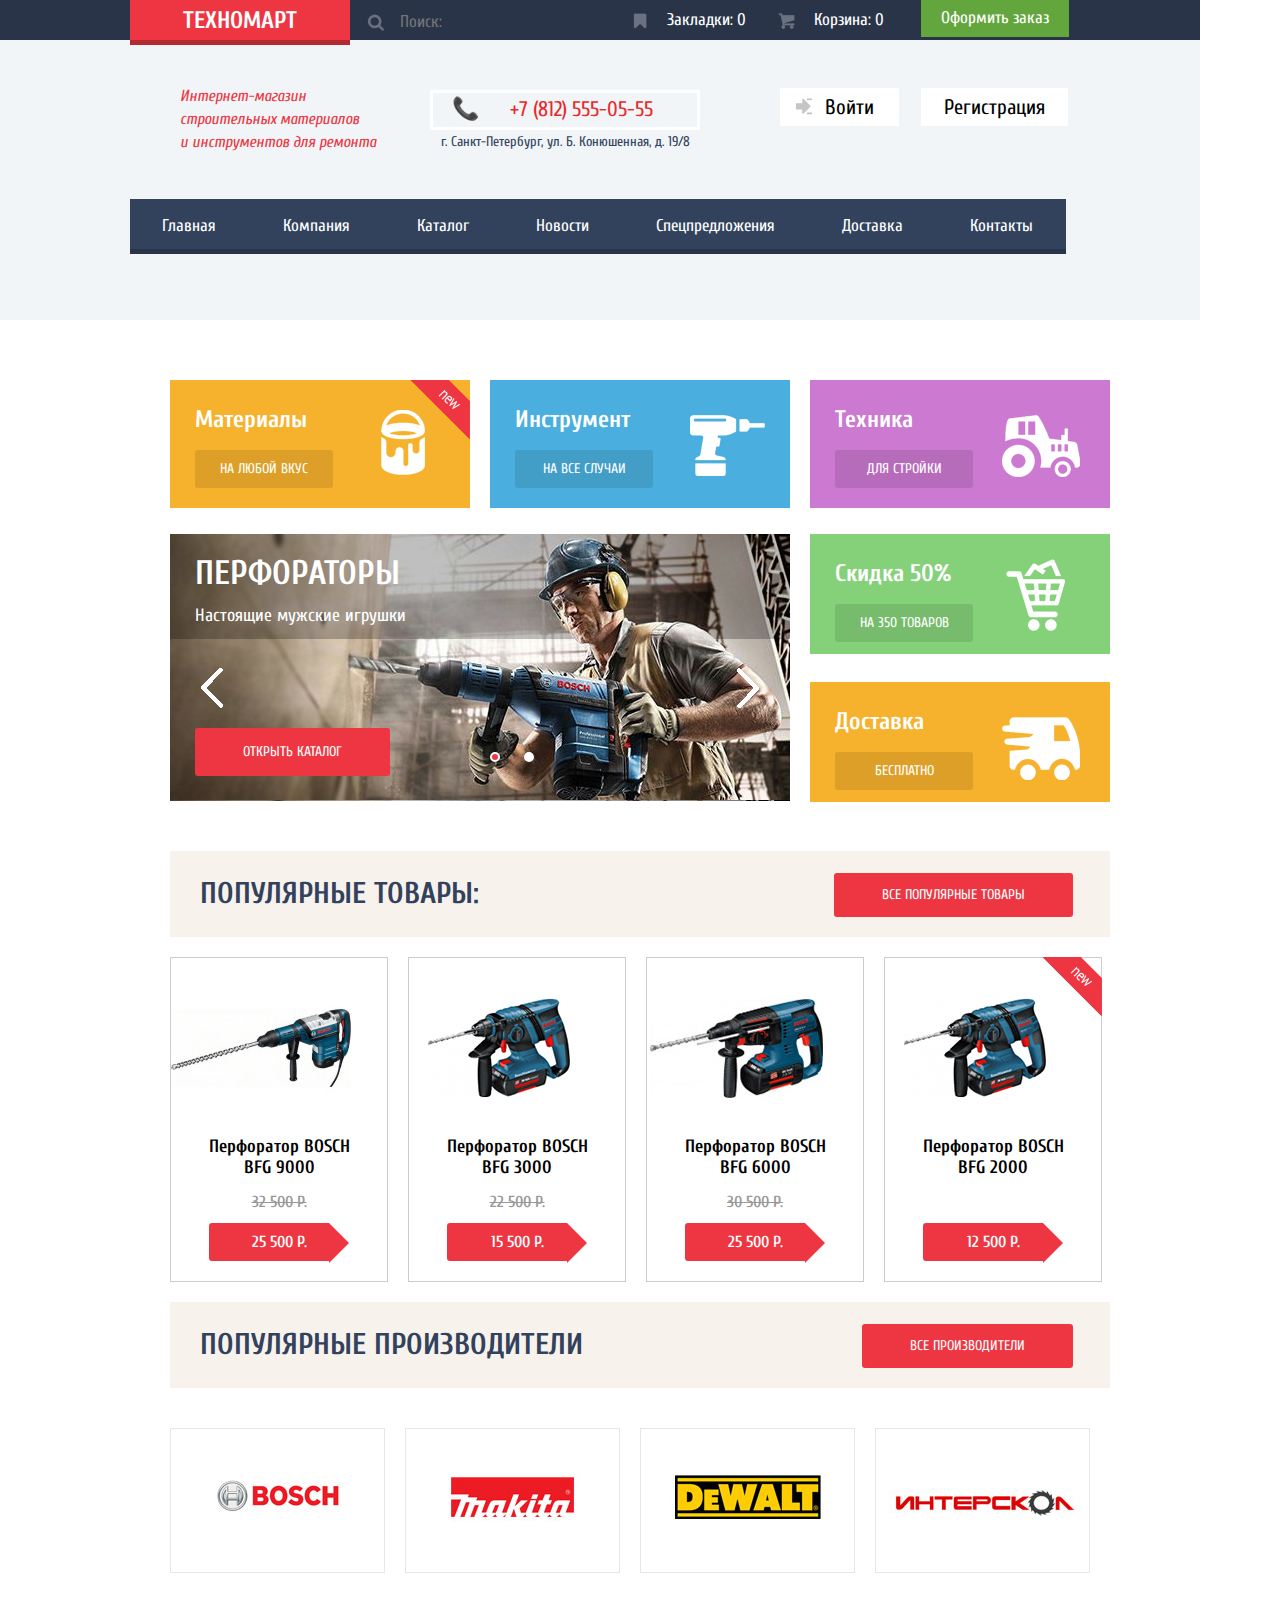
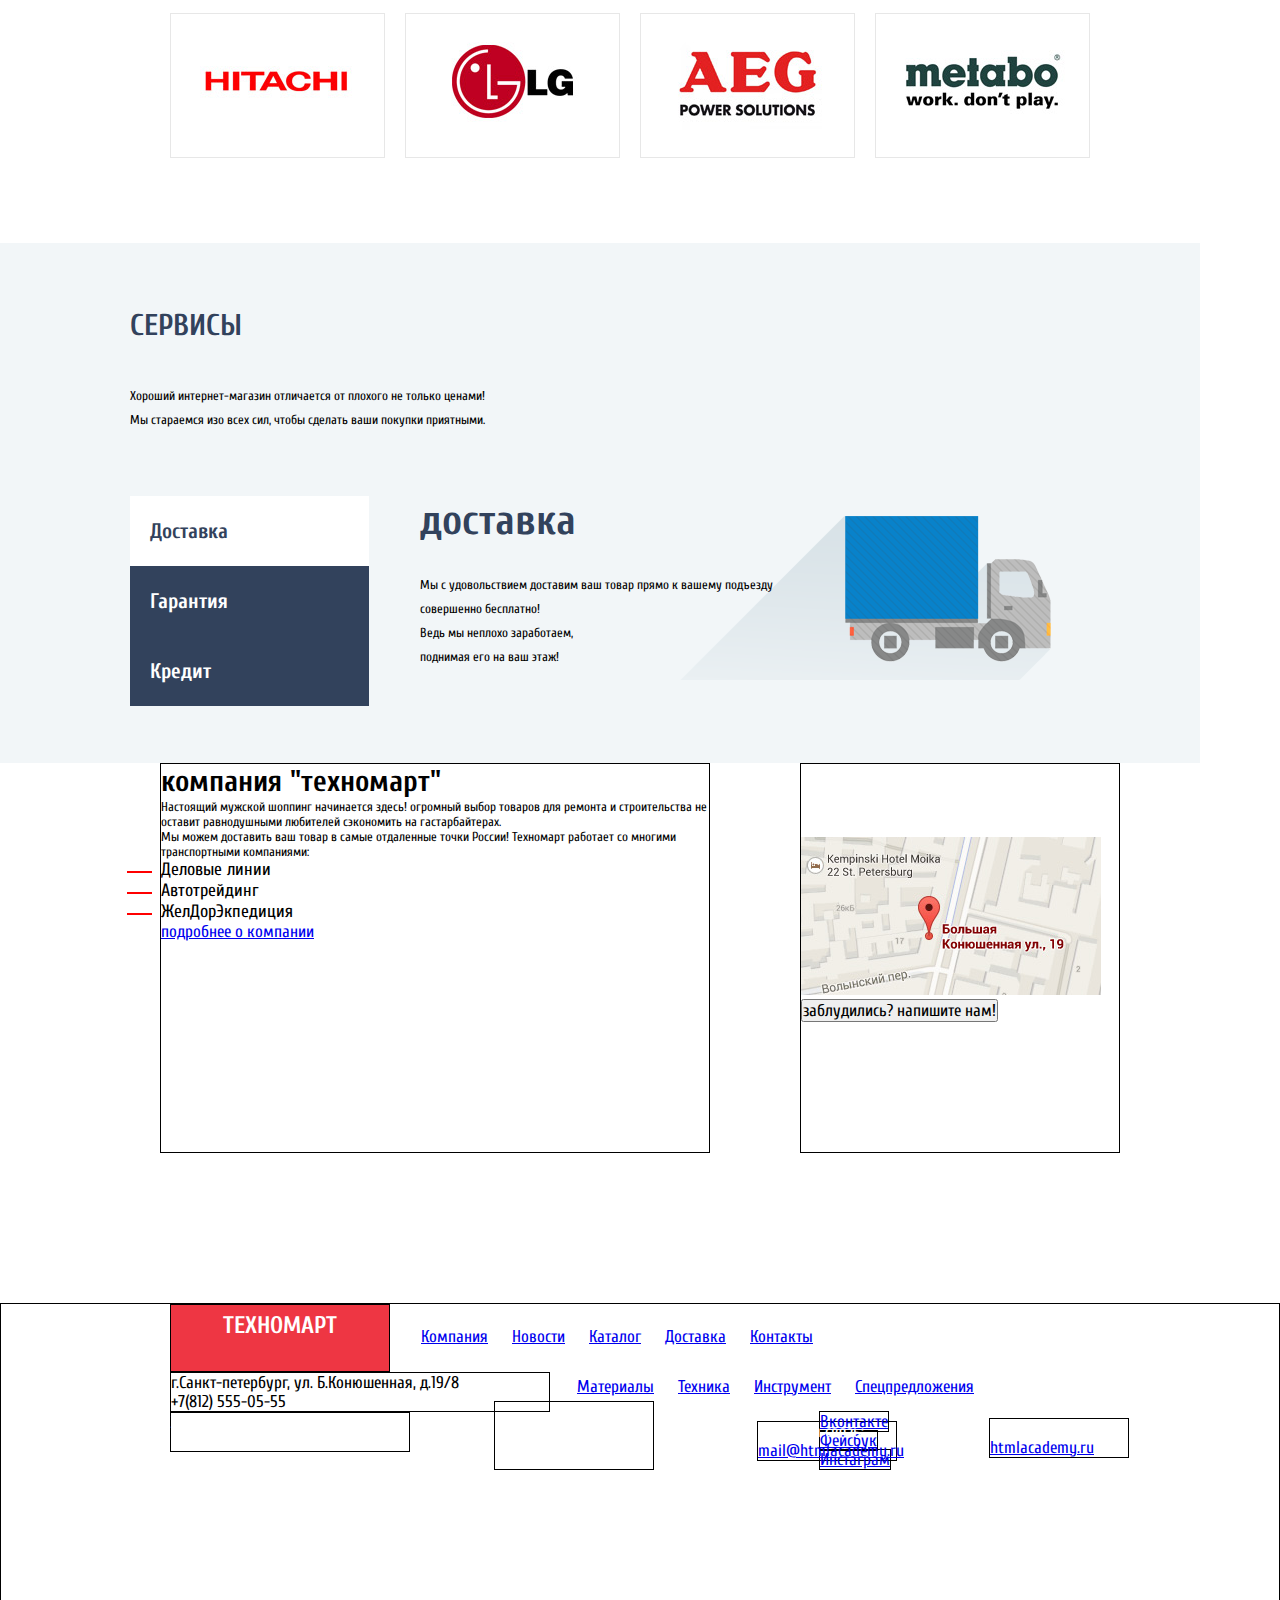
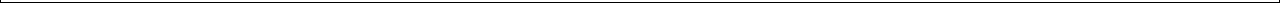
==== commit c19a71f7: "подключение стилей" ====
--- a/index.html
+++ b/index.html
@@ -80,80 +80,96 @@
             <a>для стройки</a>
           </div>
         </section>
-        <div class="slider">
-          <input type="radio" name="slider" id="slider1" checked>
-          <label for="slider1"></label>
-          <div></div>
-          <input type="radio" name="slider" id="slider2">
-          <label for="slider2"></label>
-          <div></div>
+        <div class="slider-features">
+          <input type="radio" id="btn-first-1" name="first-toggle" checked>
+          <input type="radio" id="btn-first-2" name="first-toggle">
+          <div class="first-slider-controls">
+            <label for="btn-first-1"></label>
+            <label for="btn-first-2"></label>
+          </div>
+          <div class="first-slides">
+            <div class="first-slide">
+              <div class="first-slide-text">
+                <h2>перфораторы</h2>
+                <p>Настоящие мужские игрушки</p>
+                <a class="first-slider-btn" href="#">открыть каталог</a> 
+              </div>  
+            </div> 
+            <div class="first-slide">
+              <div class="first-slide-text">
+                <h2>дрели</h2>
+                <p>Соседям на радость</p>
+                <a class="first-slider-btn" href="#">открыть каталог</a> 
+              </div>  
+            </div> 
+          </div>
         </div>
         <div class="sale">
           <h3>Скидка 50%</h3>
-          <p>на 350 товаров</p>
+          <a>на 350 товаров</a>
         </div>
         <div class="delivery">
           <h3>Доставка</h3>
-          <p>бесплатно</p>
+          <a>бесплатно</a>
         </div>
         <section class="products">
           <div class="products-title">
-            <h2>популярные товары</h2> 
+            <h2>популярные товары:</h2> 
             <a href="#">все популярные товары</a>
           </div>  
-          <div class="products-items">
-            <article class="products-item">
+          <div class="catalog-items">
+            <article class="catalog-item">
               <div class="actions">
                 <a href="#" class="buy">Купить</a>
-                <a href="#" class="inbookmark">В закладки</a>
-              </div>
-              <div class="products-item-image">
-                <img width="180" height="100" src="img/bgf-9000.jpg" alt="Перфоратор BOSCH BFG 9000">  
-              </div> 
-              <h2 class="title">Перфоратор BOSCH BFG 9000</h2>
-              <div class="discount">32 500р</div>
-              <div class="price">15 500р</div>
+                <a href="#" class="bookmark">В закладки</a>
+              </div>
+              <div class="catalog-item-image">
+                 <img width="180" height="100" src="img/bgf-9000.jpg" alt="Перфоратор BOSCH BFG 9000">
+              </div>
+              <h1 class="title">Перфоратор BOSCH BFG 9000</h1>
+              <div class="discount">32 500 Р.</div>
+              <div class="price">25 500 Р.</div>
             </article>
-            <article class="products-item">
+            <article class="catalog-item">
+              <div class="actions">
+                 <a href="#" class="buy">Купить</a>
+                 <a href="#" class="bookmark">В закладки</a>
+              </div>
+               <div class="catalog-item-image">
+                <img width="180" height="100" src="img/bgf-3000.jpg" alt="Перфоратор BOSCH BFG 3000">
+              </div>
+              <h1 class="title">Перфоратор BOSCH BFG 3000</h1>
+              <div class="discount">22 500 Р.</div>
+              <div class="price">15 500 Р.</div>
+            </article>
+            <article class="catalog-item">
               <div class="actions">
                 <a href="#" class="buy">Купить</a>
-                <a href="#" class="inbookmark">В закладки</a>
-              </div>
-              <div class="products-item-image">
-                <img width="180" height="100" src="img/bgf-3000.jpg" alt="Перфоратор BOSCH BFG 3000">  
-              </div> 
-              <h2 class="title">Перфоратор BOSCH BFG 3000</h2>
-              <div class="discount">22 500р</div>
-              <div class="price">15 500р</div>
-            </article>  
-            <article class="products-item">
+                <a href="#" class="bookmark">В закладки</a>
+              </div>
+              <div class="catalog-item-image">
+                <img width="180" height="100" src="img/bgf-6000.jpg" alt="Перфоратор BOSCH BFG 6000">
+              </div>
+              <h1 class="title">Перфоратор BOSCH BFG 6000</h1>
+              <div class="discount">30 500 Р.</div>
+              <div class="price">25 500 Р.</div>
+            </article>
+            <article class="catalog-item new">
               <div class="actions">
                 <a href="#" class="buy">Купить</a>
-                <a href="#" class="inbookmark">В закладки</a>
-              </div>
-              <div class="products-item-image">
-                <img width="180" height="100" src="img/bgf-6000.jpg" alt="Перфоратор BOSCH BFG 6000">  
-              </div> 
-              <h2 class="title">Перфоратор BOSCH BFG 6000</h2>
-              <div class="discount">30 500р</div>
-              <div class="price">25 500р</div>
-            </article>  
-            <article class="products-item new">
-              <div class="actions">
-                <a href="#" class="buy">Купить</a>
-                <a href="#" class="inbookmark">В закладки</a>
-              </div>
-              <div class="products-item-image">
-                <img width="180" height="100" src="img/bgf2000.jpg" alt="Перфоратор BOSCH BFG 2000">  
-              </div> 
-              <h2 class="title">Перфоратор BOSCH BFG 2000</h2>
+                <a href="#" class="bookmark">В закладки</a>
+              </div>
+              <div class="catalog-item-image">
+                <img width="180" height="100" src="img/bgf2000.jpg" alt="Перфоратор BOSCH BFG 2000">
+              </div>
+              <h1 class="title">Перфоратор BOSCH BFG 2000</h1>
               <div class="discount"></div>
-              <div class="price">12 500р</div>
-            </article>   
-          </div>
-        </section>
-        <section class="brand">
-          <div class="brand-title">
+              <div class="price">12 500 Р.</div>
+            </article>
+          </div>
+        </section>
+        <section class="products clearfix">
+          <div class="products-title">
             <h2>популярные производители</h2> 
             <a href="#">все производители</a>
           </div> 
@@ -170,10 +186,10 @@
         </section>
       </div>
       <div class="bg-service">
-        <div class="service-container">
+        <div class="service container">
           <div class="service-content">
             <h2>сервисы</h2>
-            <p>Хороший интернет-магазин отличается от плохого не только ценами! Мы стараемся изо всех сил, чтобы сделать ваши покупки приятными. </p>
+            <p>Хороший интернет-магазин отличается от плохого не только ценами!<br> Мы стараемся изо всех сил, чтобы сделать ваши покупки приятными. </p>
           </div>
           <div class="service-slider">
             <input type="radio" name="toggle" id="btn-1" checked>
@@ -189,16 +205,16 @@
                 <div class="slide-text">
                   <div class="slide-title">
                     <h1>доставка</h1>
+                    <p>Мы с удовольствием доставим ваш товар прямо к вашему подъезду совершенно бесплатно!<br>
+                    Ведь мы неплохо заработаем,<br>поднимая его на ваш этаж!</p>    
                   </div>
-                  <p>Мы с удовольствием доставим ваш товар прямо к вашему подъезду совершенно бесплатно!<br>
-                    Ведь мы неплохо заработаем,<br>поднимая его на ваш этаж!</p>    
                 </div>  
               </div>
               <div class="slide">
                 <div class="slide-text">
                   <div class="slide-title">
                     <h1>Гарантия</h1>
-                    <p>Если купленный у нас товар поломается или заискрит, а также в случае пожара, спровоцированного его  возгаранием, вы всегда можете быть уверены в нашей гарантии. Мы обменяем сгоревший товар на новый.
+                    <p>Если купленный у нас товар поломается или заискрит,<br> а также в случае пожара, спровоцированного его  возгаранием,<br> вы всегда можете быть уверены в нашей гарантии. Мы обменяем<br> сгоревший товар на новый.
                     Дом уж восстановите как-нибудь сами.</p>    
                   </div>
                 </div>  
--- a/css/style.css
+++ b/css/style.css
@@ -0,0 +1,1197 @@
+* {
+	margin: 0;
+	padding: 0;
+	-o-box-sizing: border-box;
+	box-sizing: border-box;
+}
+.block {
+    width: 1200px;
+    margin: auto;
+}
+.clearfix::after {
+    content: "";
+    display: table;
+    clear: both;
+}
+body {
+    font-family: "Cuprum", "Arial", sans-serif;
+    font-size: 17px;
+/*    color: #fff;*/
+    min-width: 1200px;
+    background: #fff;
+}
+@font-face {
+  font-weight: normal;
+  font-style: normal;
+
+  font-family: "symbols-technomart";
+  src: url("../fonts/symbols-technomart.woff") format("woff"),
+       url("../fonts/symbols-technomart.woff2") format("woff2");
+}
+
+[class^="icon-"]::before,
+[class*=" icon-"]::before {
+  display: inline-block;
+  width: 1em;
+  margin-right: 0.2em;
+  margin-left: 0.2em;
+
+  font-weight: normal;
+  line-height: 1em;
+  font-family: "symbols-technomart";
+  text-align: center;
+  text-transform: none;
+  text-decoration: inherit;
+  font-style: normal;
+  font-variant: normal;
+
+  speak: none;
+}
+
+.icon-left::before { content: "\3c"; } /* "&lt;" */
+.icon-right::before { content: "\3e"; } /* "&gt;" */
+.icon-basket::before { content: "\62"; } /* "b" */
+.icon-facebook::before { content: "\66"; } /* "f" */
+.icon-twitter::before { content: "\74"; } /* "t" */
+.icon-vk::before { content: "\76"; } /* "v" */
+.icon-up::before { content: "\2c4"; } /* "˄" */
+.icon-down::before { content: "\2c5"; } /* "˅" */
+.icon-left-big::before { content: "\2190"; } /* "←" */
+.icon-right-big::before { content: "\2192"; } /* "→" */
+.icon-login::before { content: "\2386"; } /* "⎆" */
+.icon-logout::before { content: "\241b"; } /* "␛" */
+.icon-up-dir::before { content: "\25b2"; } /* "▲" */
+.icon-down-dir::before { content: "\25bc"; } /* "▼" */
+.icon-circle::before { content: "\25cb"; } /* "○" */
+.icon-circle-dot::before { content: "\25cf"; } /* "●" */
+.icon-star::before { content: "\2605"; } /* "★" */
+.icon-check-off::before { content: "\2610"; } /* "☐" */
+.icon-check-on::before { content: "\2611"; } /* "☑" */
+.icon-youtube::before { content: "\f39e"; } /* "" */
+.icon-home::before { content: "🏠"; } /* "\1f3e0" */
+.icon-user::before { content: "👨"; } /* "\1f468" */
+.icon-phone::before { content: "📞"; } /* "\1f4de" */
+.icon-instagramm::before { content: "📷"; } /* "\1f4f7" */
+.icon-search::before { content: "🔍"; } /* "\1f50d" */
+/*.icon-bookmark::before { content: "🔖"; }  "\1f516" */
+
+h2 {
+    font-family: "Cuprum", "Arial", sans-serif;
+    font-size: 30px;
+    font-weight: bold;
+    color: #fff;
+}
+p {
+    font-family: "Cuprum", "Arial", sans-serif;
+    font-size: 17px;
+    font-weight: normal;
+    color: #fff;
+}
+.main-header {
+    margin-bottom: 60px;
+    height: 320px;
+    width: 1200px;
+    background: #f1f5f7;
+}
+.top-menu {
+    width: 1200px;
+    height: 40px;
+    background: #293449;
+}
+.container {
+    width: 960px;
+    margin: 0 auto;
+    padding: 0 10px;
+/*
+    border: 1px solid #000;
+    height: 40px;
+*/
+}
+.clearfix::after {
+    content: "";
+    display: table;
+    clear: both;
+}
+.logo {
+    position: relative;
+    display: block;
+    width: 220px;
+    height: 45px;
+    padding-top: 7px;
+    background: rgb(238, 54, 67);
+    text-align: center;
+    font-size: 24px;
+    font-weight: bold;
+    color: rgb(255, 255, 255);
+    border-bottom: 5px solid rgb(181, 41, 51);
+    text-decoration: none;
+    text-transform: uppercase;
+    z-index: 2;
+}
+.logo:hover {
+    background: #ca2c37;
+}
+.logo:active {
+    background: #ba2732;
+}
+.search{
+    width: 90px;
+    margin-top: -45px;
+    margin-left: 350px;
+    margin-right: 170px;
+}
+.search input[type="text"] {
+    width:270px;
+    height:40px;
+    border: none;
+    background-color: #293449;
+    padding-left: 50px;
+    padding-top: 3px;
+    color: #fff;
+}
+.search input:focus {
+    width:270px;
+    height:40px;
+    padding-left: 37px;
+    padding-top: 3px;
+    color: #000;
+    border:1px solid #fff;
+    background-color: #fff;
+}
+.icon-search {
+    background-image: url(../img/sprite/icon-search.png);
+    background-repeat: no-repeat;
+    background-position: 17px 14px;
+}
+.icon-search:hover {
+    background-image: url(../img/sprite/icon-search-white.png);
+    background-repeat: no-repeat;
+    background-position: 17px 14px;
+}
+.icon-search:focus {
+    background-image: url(../img/sprite/icon-search-red.png);
+    background-repeat: no-repeat;
+    background-position: 17px 14px;
+}
+.top-menu-left {
+    width: 460px;
+    float: right;
+    margin-top: -30px;
+}
+.bookmark {
+/*    width: 150px;*/
+    margin-left: -123px;
+    height: 40px;
+    margin-top: -10px;
+}
+.bookmark-link {
+    position: relative;
+    display: inline-block;
+/*    height: 30px;*/
+    padding-left: 50px;
+    padding-top: 10px;
+    padding-right: 20px;
+    font-size: 17px;
+    color: #fff;
+    text-decoration: none;
+    background-color: #293449;
+    height: 30px;
+}
+.bookmark-link:hover {
+    background-color: #212a3a;
+    height: 39px;
+/*
+    padding-top: 11px;
+    margin-top: -9px;
+*/
+}
+.bookmark-link:active {
+    opacity: 0.6;
+}
+.bookmark-link::before {
+    content: "";
+    position: absolute;
+    top: 13px;
+    left: 16px;
+    width: 17px;
+    height: 17px;
+    background: url("../img/sprite/icon-bookmark.png") no-repeat;
+    opacity: 0.3;
+}
+.bookmark-link:hover::before {
+/*
+    content: "";
+    position: absolute;
+*/
+    top: 13px;
+    left: 16px;
+    
+    opacity: 1;
+}
+.bookmark-link:active::before {
+    opacity: 0.5;
+}
+.basket {
+/*
+    width: 150px;
+    height: 40px;
+*/
+    margin-top: -40px;
+    margin-left: 24px;
+}
+.basket-link {
+    position: relative;
+    display: inline-block;
+    text-decoration: none;
+    color: #fff;
+    font-size: 17px;
+    padding: 10px 20px 9px 50px;
+}
+.basket-link:hover {
+    background-color: #212a3a;
+}
+.basket-link:active {
+    opacity: 0.6;
+}
+.basket-link::before {
+    content: "";
+    position: absolute;
+    top:13px;
+    left: 14px;
+    width: 17px;
+    height: 17px;
+    background: transparent url("../img/sprite/icon-basket.png") no-repeat;
+    opacity: 0.3;
+}
+.basket-link:hover::before {
+    opacity: 1;
+}
+.basket-link:active::before {
+    opacity: 0.5;
+}
+.order {
+    margin-top: -40px;
+    margin-left: 181px;
+}
+.order-link {
+    position: relative;
+    display: inline-block;
+    text-decoration: none;
+    color: #fff;
+    font-size: 17px;
+    background: #63a63e;
+    padding: 10px 20px;
+}
+.order-link:hover {
+    background: #5fbb2d;
+}
+.order-link:active {
+    background: #518534;
+    opacity: 0.51;
+}
+.bottom-menu {
+    background: #f1f5f7;
+}
+.column1, .column3 {
+    width: 300px;
+}
+.column1 {
+    float: left;
+}
+.column1 p {
+    padding: 45px 40px 45px 50px;
+    font-size: 16px;
+    font-style: italic;
+    line-height: 23px;
+    color: #ee3643;
+}
+.column2 {
+    float: left;
+    width: 270px
+}
+.phone {
+    margin-top: 50px;
+    padding: 5px 40px 7px 15px;
+    border: 3px solid #fff;
+    color: #e9292a;
+    font-size: 21px;
+    line-height: 18px;
+}
+.icon-phone {
+    padding-right: 26px;
+    color: #b7bfc8;
+    font-size: 22px;
+    line-height: 18px;
+}
+.addres {
+    font-size: 14px;
+    line-height: 24px;
+    color: #32425c;
+    text-align: center;
+}
+.column3 {
+    float: right;
+}
+.login {
+    display: inline-block;
+    color: #000;
+    font-size: 21px;
+    line-height: 18px;
+    background: #fff;
+    text-decoration: none;
+    margin-top: 48px;
+    margin-left: 10px;
+    margin-right: 18px;
+    padding: 10px 25px 10px 45px; 
+    position: relative;
+}
+.login:hover,
+.checkin:hover {
+    color: #ee3643;
+}
+.login:active,
+.checkin:active {
+    color: #ccc;
+}
+.login:before {
+    content: "";
+    position: absolute;
+    background: url("../img/sprite/icon-login.png") no-repeat;
+    top: 10px;
+    left: 15px;
+    width: 17px;
+    height: 17px;
+    opacity: 1;
+}
+.login:hover::before {
+    background: url("../img/sprite/icon-login-hover.png");
+}
+.login:active::before {
+    opacity: 0.3;
+}
+.checkin {
+    display: inline-block;
+    color: #000;
+    font-size: 21px;
+    line-height: 18px;
+    background: #fff;
+    text-decoration: none;
+    padding: 10px 23px 10px 23px;
+}
+.main-navigation {
+    width: 936px;
+    height: 55px;
+    background: #32425c;
+/*    padding-top: 20px;*/
+/*    padding-left: 25px;*/
+    border-bottom: 5px solid #293449;
+}
+.main-navigation li {
+    list-style: none;
+    display: inline-block;
+}
+.main-navigation a {
+    display: inline-block;
+    text-decoration: none;
+    color: #fff;
+    font-size: 17px;
+    line-height: 17px;
+    padding: 18px 32px; 
+}
+.main-navigation a:last-of-type {
+    padding-right: 31px
+}
+.main-navigation a:hover {
+    background: #293449;
+}
+.main-navigation a:active {
+    opacity: 0.5;
+    background: #1d2739;
+}
+.features {
+    margin-bottom: 34px;
+    height: 120px;
+}
+.features-item  {
+    position: relative;
+    float: left;
+    width: 300px;
+    min-height: 120px;
+    margin-right: 20px;
+}
+.features-item::before {
+    content: "";
+    position: absolute;
+    top: 30px;
+    right: 45px;
+    width: 44px;
+    height: 65px;
+    background: url("../img/sprite/icon-material.png") no-repeat;
+}
+.features-item h3,
+.sale h3,
+.delivery h3 {
+    font-size: 24px;
+    line-height: 30px;
+    font-weight: bold;
+    color: #fff;
+    padding-top: 25px;
+    padding-bottom: 15px;
+    padding-left: 25px;
+}
+.features-item a,
+.sale a,
+.delivery a {
+    display: block;
+    width: 138px;
+    font-size: 14px;
+    line-height: 18px;
+    color: #fff;
+    text-transform: uppercase;
+    margin-left: 25px;
+    margin-bottom: 20px;
+    padding: 10px 20px;
+    background-color: rgba(0, 0, 0, 0.1);
+    border-radius: 3px;
+    text-align: center;
+}
+.features-item a:hover,
+.sale a:hover,
+.delivery a:hover {
+    background-color: rgba(0, 0, 0, 0.2);
+}
+.features-item a:active,
+.sale a:active,
+.delivery a:active {
+    background-color: rgba(0, 0, 0, 0.3);
+}
+.features-item:first-child {
+    background: #f6b22d;
+}
+.new-item::after {
+    content: "";
+    position: absolute;
+    top: 0px;
+    right: 0px;
+    width: 60px;
+    height: 59px;
+    background: url("../img/sprite/new-flag.png") no-repeat;
+}
+.features-item:nth-child(2) {
+    background: #4aafde;
+}
+.features-item:nth-child(2)::before {
+    background: url("../img/sprite/icon-instrument.png") no-repeat;
+    top: 35px;
+    right: 25px;
+    width: 75px;
+    height: 61px;
+}
+.features-item:nth-child(3) {
+    margin-right: 0;
+    background: #cc79d1;
+}
+.features-item:nth-child(3)::before {
+    background: url("../img/sprite/icon-technic.png") no-repeat;
+    width: 78px;
+    height: 62px;
+    top: 35px;
+    right: 30px;
+}
+
+.slider-features {
+    width: 620px;
+    position: relative;
+    margin-bottom: 50px;
+}
+.slider-features::after {
+    content: "";
+    position: absolute;
+    background: url("../img/sprite/icon-right.png") no-repeat;
+    width: 22px;
+    height: 40px;
+    top: 50%;
+    right: 5%;
+}
+.slider-features::before {
+    content: "";
+    position: absolute;
+    background: url("../img/sprite/icon-right.png") no-repeat;
+    width: 22px;
+    height: 40px;
+    top: 50%;
+    left: 5%;
+    transform: rotate(180deg);
+}
+.first-slide {
+    min-height: 260px;
+}
+.slider-features input[type="radio"] {
+    display: none;
+}
+.first-slider-controls {
+    position: absolute;
+    bottom: 30px;
+    left: 50%;
+}
+.first-slider-controls label {
+    display: inline-block;
+    width: 10px;
+    height: 10px;
+    margin: 0 10px;
+    background: #fff;
+    border: 2px solid #fff;
+    border-radius: 50%;
+    cursor: pointer;
+    vertical-align: top;
+}
+.first-slide-text {
+    width: 300px;
+    padding: 25px;
+}
+.first-slide-text h2 {
+    font-size: 34px;
+    font-weight: bold;
+    line-height: 30px;
+    text-transform: uppercase;
+    color: #fff;
+    padding-bottom: 15px;
+}
+.first-slide-text p {
+    font-size: 18px;
+    line-height: 24px;
+    
+}
+.first-slider-btn {
+    display: block;
+    width: 195px;
+    border-radius: 3px;
+    margin-top: 100px;
+    padding: 15px 45px;
+    font-size: 14px;
+    line-height: 18px;
+    text-align: center;
+    color: #fff;
+    text-transform: uppercase;
+    text-decoration: none;
+    background: #ee3643;
+}
+.first-slider-btn:hover {
+    background: #ca2c37;
+}
+.first-slider-btn:active {
+    background: #ba2732;
+}
+.first-slide:nth-child(1) {
+    background-image: url("../img/slider1.jpg");
+}
+.first-slide:nth-child(2) {
+    background-image: url("../img/slider2.jpg");
+}
+.first-slide {
+    display: none;
+}
+/*
+.first-slide:nth-child(1) {
+    display: block;
+}
+*/
+#btn-first-1:checked ~ .first-slides .first-slide:nth-child(1) {
+    display: block;
+}
+#btn-first-2:checked ~ .first-slides .first-slide:nth-child(2) {
+    display: block;
+}
+#btn-first-1:checked ~ .first-slider-controls label[for="btn-first-1"],
+#btn-first-2:checked ~ .first-slider-controls label[for="btn-first-2"] {
+    background: #ee3643;
+}
+.sale {
+    position: relative;
+    width: 300px;
+    height: 120px;
+    float: right;
+    margin-top: -317px;
+    background: #85d179;
+} 
+.sale::before {
+    content: "";
+    position: absolute;
+    background: url("../img/sprite/icon-sales.png") no-repeat;
+    top: 25px;
+    right: 45px;
+    width: 59px;
+    height: 72px;
+}
+.delivery {
+    position: relative;
+    width: 300px;
+    height: 120px;
+    float: right;
+    margin-top: -169px;
+    background: #f6b22d;
+}
+.delivery::before {
+    content: "";
+    position: absolute;
+    background: url(../img/sprite/icon-deliver.png) no-repeat;
+    top: 35px;
+    right: 30px;
+    width: 78px;
+    height: 63px;
+}
+.products-title {
+    width: 940px;
+    margin-bottom: 20px;
+    background: #f7f3ec;
+}
+.products-title h2 {
+    font-size: 30px;
+    line-height: 30px;
+    color: #32425c;
+    text-transform: uppercase;
+    padding: 28px 30px;
+}
+.products-title a {
+    float: right;
+    display: block;
+    margin-top: -64px;
+    margin-right: 37px;
+    background: #ee3643;
+    font-size: 14px;
+    line-height: 18px;
+    text-transform: uppercase;
+    text-decoration: none;
+    padding: 13px 48px;
+    border-radius: 3px;
+    color: #fff;
+}
+.catalog-items {
+  font-size: 0;
+}
+
+.catalog-item {
+  font-size: 16px;
+  font-weight: 600;
+  position: relative;
+  display: inline-block;
+  vertical-align: top;
+  width: 218px;
+  margin-right: 20px;
+  margin-bottom: 20px;
+  text-align: center;
+  border: 1px solid #ccc;
+}
+
+.catalog-item:nth-child(4){
+  margin-right: 0;
+}
+.catalog-item:hover{
+	box-shadow:	0px	10px 25px rgba(41,52,73,0.5);
+    border: none;
+}
+.new:before {
+  position: absolute;
+  top: -1px;
+  right: -1px;
+  z-index: 10;
+  width: 60px;
+  height: 60px;
+  content: '';
+  background: url("../img/new.png") no-repeat 0 0;
+}
+
+.catalog-item .actions {
+  position: absolute;
+  top: 0;
+  left: 0;
+  width: 215px;
+  height: 160px;
+  padding: 40px 0;
+  background-color: #fff; 
+}
+
+.actions .buy,
+.actions .bookmark {
+  position: relative;
+  font-family: 'Cuprum', 'Arial', sans-serif;
+  font-size: 14px;
+  display: block;
+  width: 135px;
+  margin: 0 auto 7px;
+  padding: 10px 0;
+  text-decoration: none;
+  text-transform: uppercase;
+  color: #fff;
+  border-radius: 3px;
+  background-color: #63a63e;
+}
+
+.actions .buy {
+  box-shadow: inset 0 -3px 0 #367315;
+}
+.actions .buy:hover {
+    background: #5fbb2d;
+}
+.actions .buy:active {
+    background: #518534;
+}
+.actions .buy::before {
+    content: "";
+    position: absolute;
+    background: url("../img/sprite/icon-basket.png") no-repeat;
+    width: 17px;
+    height: 17px;
+    top: 10px;
+    left: 10px;
+    opacity: 0.3;
+}
+.actions .buy:hover::before {
+    opacity: 1;
+}
+.actions .bookmark {
+  width: 129px;
+  padding: 7px 0;
+  color: #32425c;
+  border: 3px solid #63a63e;
+  background-color: #fff;
+}
+.actions .bookmark:hover {
+    border: 3px solid #32425c; 
+}
+.actions .bookmark:active {
+    opacity: 0.3;
+}
+.catalog-item .actions {
+  display: none;
+}
+
+.catalog-item:hover .actions {
+  display: block;
+}
+
+.catalog-item-image {
+  width: 218px;
+  height: 168px;
+  overflow: hidden;
+}
+
+.catalog-item-image img {
+  max-width: 100%;
+    margin-top: 40px;
+    margin-right: 60px;
+}
+.catalog-item .title {
+  font-size: 18px;
+  margin-top: 10px;
+  margin-bottom: 15px;
+  padding: 0 25px;
+}
+
+.catalog-item .discount {
+  min-height: 20px;
+  margin-bottom: 10px;
+  text-decoration: line-through;
+  color: #999;
+}
+
+.catalog-item .price {
+  position: relative;
+  width: 140px;
+  margin: 0 auto 20px;
+  padding: 10px 30px;
+  color: #fff;
+  border-radius: 3px;
+  background: #ee3643;
+}
+.catalog-item .price:after {
+  position: absolute;
+  top: 0;
+  right: -20px;
+  width: 0;
+  height: 0;
+  content: '';
+  border: 20px solid #fff;
+  border-left-color: #ee3643;
+}
+.brand-image {
+    width: 215px;
+    height:145px;
+    margin: 20px 20px 20px 0px;
+    float: left;
+    text-align: center;
+    padding-top: 20px;
+    border: 1px solid #e7e7e7;
+}
+.brand-image:nth-child(4n+4) {
+    margin-right: 0;
+}
+.brand-image:hover {
+    box-shadow:	0px	10px 25px rgba(41,52,73,0.5);
+    border: none;
+}
+.write {
+    display: none;
+}
+.bg-service {
+    width: 1200px;
+    height: 520px;
+    background: #f2f6f8;
+}
+.service-container {
+    width: 960px;
+    height: 520px;
+    margin: 0 auto;
+   
+}
+.service-content {
+    width: 535px;
+    height: 100px;
+    margin-top: 65px;
+}
+.service-content h2 {
+    color: #32425c;
+    font-size: 30px;
+    line-height: 36px;
+    text-transform: uppercase;
+    padding-top: 65px;
+    padding-bottom: 40px;
+}
+.service-content p {
+    font-size: 13px;
+    line-height: 24px;
+    font-weight: normal;
+    color: #000;
+}
+.service-slider {
+    position: relative;
+    width: 940px;
+    margin: -18px;
+/*    float: right;*/
+/*    overflow: hidden;*/
+    margin-top: 153px;
+}
+.service-slider input[type="radio"] {
+    display: none;
+}
+.slider-controls {
+    float: left;
+    display: block;
+    width: 242px;
+    height: 180px;
+    margin-left: 18px;
+/*    border: 1px solid #000;*/
+}
+.slider-controls div {
+    float: left;
+}
+.slider-controls input {
+    position: absolute;
+    left: -200px;
+}
+.slider-controls label {
+    display: block;
+/*    margin: 0 70px 0 10px;*/
+    padding: 20px 0 20px 20px;
+    background: #32425c;
+    width: 239px;
+    font-size: 21px;
+    line-height: 30px;
+    font-weight: bold;
+    color: #FFF;
+}
+.service .slider-controls label:nth-child(2),
+.service .slider-controls label:nth-child(3),{
+    border-top: 1px solid #405069;
+    border-bottom: 1px solid #293449;
+}
+.service .slider-controls input:checked + label {
+    background: #fff;
+    border: none;
+    color: #32425c;
+}
+.slide {
+/*
+    position: absolute;
+    top: 0;
+    left: 0;
+    width: 100%;
+*/
+    height: 184px;
+    background-repeat: no-repeat;
+    background-position: 100% 10px;
+}
+.slide-text {
+    width: 310px;
+    padding: 0 20px 20px 10px;
+}
+.slide-title {
+    font-size: 21px;
+    font-weight: bold;
+    color: #32425c;
+    margin-left: 298px;
+}
+.slide-text p {
+    font-size: 13px;
+    font-weight: normal;
+    color: #000;
+    width: 380px;
+    line-height: 24px;
+}
+.slide-title p {
+    margin-left: 0;
+}
+.slide-text .btn {
+    display: block;
+    width: 195px;
+    margin-top: 30px;
+    padding: 12px 10px;
+    font-size: 14px;
+    font-weight: normal;
+    text-align: center;
+    color: #fff;
+    text-decoration: none;
+    text-transform: uppercase;
+    background: #ee3643;
+    border-radius: 3px;
+}
+.slide:nth-child(1) {
+    background-image: url("../img/delivery-slider.png");
+    background-position: 471px 20px;
+}
+.slide:nth-child(2) {
+    background-image: url("../img/garant-slider.png");
+}
+.slide:nth-child(3) {
+    background-image: url("../img/credit-slider.png");
+    background-position: 473px 0px;
+}
+.slide {
+    display: none;
+}
+#btn-1:checked ~ .slides .slide:nth-child(1) {
+  display: block;
+}
+
+#btn-2:checked ~ .slides .slide:nth-child(2) {
+  display: block;
+}
+
+#btn-3:checked ~ .slides .slide:nth-child(3) {
+  display: block;
+}
+
+#btn-1:checked ~ .slider-controls label[for="btn-1"],
+#btn-2:checked ~ .slider-controls label[for="btn-2"],
+#btn-3:checked ~ .slider-controls label[for="btn-3"] {
+  background: #fff;
+    color:#32425c;
+}
+.content-container {
+    width: 960px;
+    height: 540px;
+    margin: 0 auto;
+}
+.content-left {
+    width: 550px;
+    height: 390px;
+    border: 1px solid #000;
+}
+.content-left h2 {
+    color: #000;
+}
+.content-left p {
+    color: #000;
+    font-size: 13px;
+}
+.content-left ul {
+    color: #000;
+    list-style: none;
+    font-size: 18px;
+    font-weight: 400;
+}
+.content-left li {
+    position: relative;
+    margin-left; 42px;
+}
+.content-left li::before {
+    content: "";
+    position: absolute;
+    top:12px;
+    left: -34px;
+    width: 25px;
+    height: 2px;
+    background: red;
+}
+.content-right {
+    width: 320px;
+    height: 390px;
+    float: right;
+    margin-top: -390px;
+    border: 1px solid #000;
+}
+.write form {
+    width: 620px;
+    height: 430px;
+    position: absolute;
+    left: 341px;
+    border: 1px solid #000;
+}
+.write form label {
+    color:#000;
+    
+}
+.write form input {
+    width: 220px;
+    height: 40px;
+    margin-top:20px;
+    
+}
+.write form button {
+    margin-bottom: 54px;
+}
+.main-footer {
+    height: 300px;
+    border: 1px solid #000;
+}
+.footer-block-top .logo {
+    display: block;
+    width: 220px;
+    height: 68px;
+    border: 1px solid #000;
+}
+.footer-block-top ul {
+    list-style: none;
+    float: left;
+    margin-left: 251px;
+    margin-top: -45px;
+}
+.footer-block-top ul li {
+    display:inline;
+    padding-right: 20px;
+}
+.footer-contacts {
+    width: 380px;
+   border: 1px solid #000;
+    color: #000;
+}
+.footer-block-bottom ul {
+    list-style: none;
+    float: left;
+    margin-left: 407px;
+    margin-top:  -35px;
+}
+.footer-block-bottom ul li {
+    display: inline;
+    padding-right:  20px;
+}
+.footer-bottom {
+    height: 105px;
+    padding-top: 47px;
+}
+.copyright {
+    width: 240px;
+    border: 1px solid #000;
+}
+.social-btn {
+    width: 160px;
+    border: 1px solid #000;
+    margin-top: -51px;
+    margin-left: 324px;
+}
+.post {
+    width: 140px;
+    border: 1px solid #000;
+    margin-top: -49px;
+    margin-left: 587px;
+}
+.site {
+    width: 140px;
+    margin-top: -43px;
+    margin-left: 819px;
+    border: 1px solid #000;
+}
+/*catalog*/
+.range-filter {
+    width: 220px;
+}
+.range-controls {
+    position: relative;
+    height: 41px;
+    margin-bottom: 10px;
+    padding-top: 39px;
+    padding-right: 20px;
+    padding-left: 20px;
+    border-radius: 5px;
+    background: #f7f3ec;
+}
+.range-controls .scale {
+    height: 2px;
+    background: #d7dcde;
+}
+.range-controls .bar {
+    width: 140px;
+    height: 2px;
+    background: #00ca74;
+}
+.range-controls .toggle {
+    position: absolute;
+    top: 30px;
+    left: 0px;
+    width: 4px;
+    height: 4px;
+    cursor: pointer;
+    border: 8px solid #fff;
+    border-radius: 50%;
+    background: #ababab;
+    box-shadow: 0 2px 1px 0 #cfcfcf;
+}
+.range-contro;s .toggle-min {
+    left: 20px;
+}
+.range-controls .toggle-max {
+    left: 145px;
+}
+.price-controls {
+    font-size: 0;
+}
+.price-controls label {
+    font-size: 17px;
+    display: inline-block;
+    width: 50%;
+}
+.max-price {
+    text-align: right;
+}
+.price-controls input {
+    font-family: "PTSans", "Arial", sans-serif;
+    font-size: 17px;
+    width: 95px;
+    padding: 10px;
+    text-align: center;
+    color: #283136;
+    border: none;
+    border-radius: 5px;
+    outline: none;
+    background: #f7f3ec;
+}
+.bread-crumbs ul li {
+    display: inline;
+}
+.catalog-title {
+    width: 940px;
+    height: 90px;
+    border: 1px solid #000;
+}
+.filter {
+    width: 220px;
+    height: 550px;
+    margin-top: 20px;
+    border: 1px solid #000;
+}
+.found {
+    width: 700px;
+    float: right;
+    margin-top: -551px;
+    border: 1px solid #000;
+}
